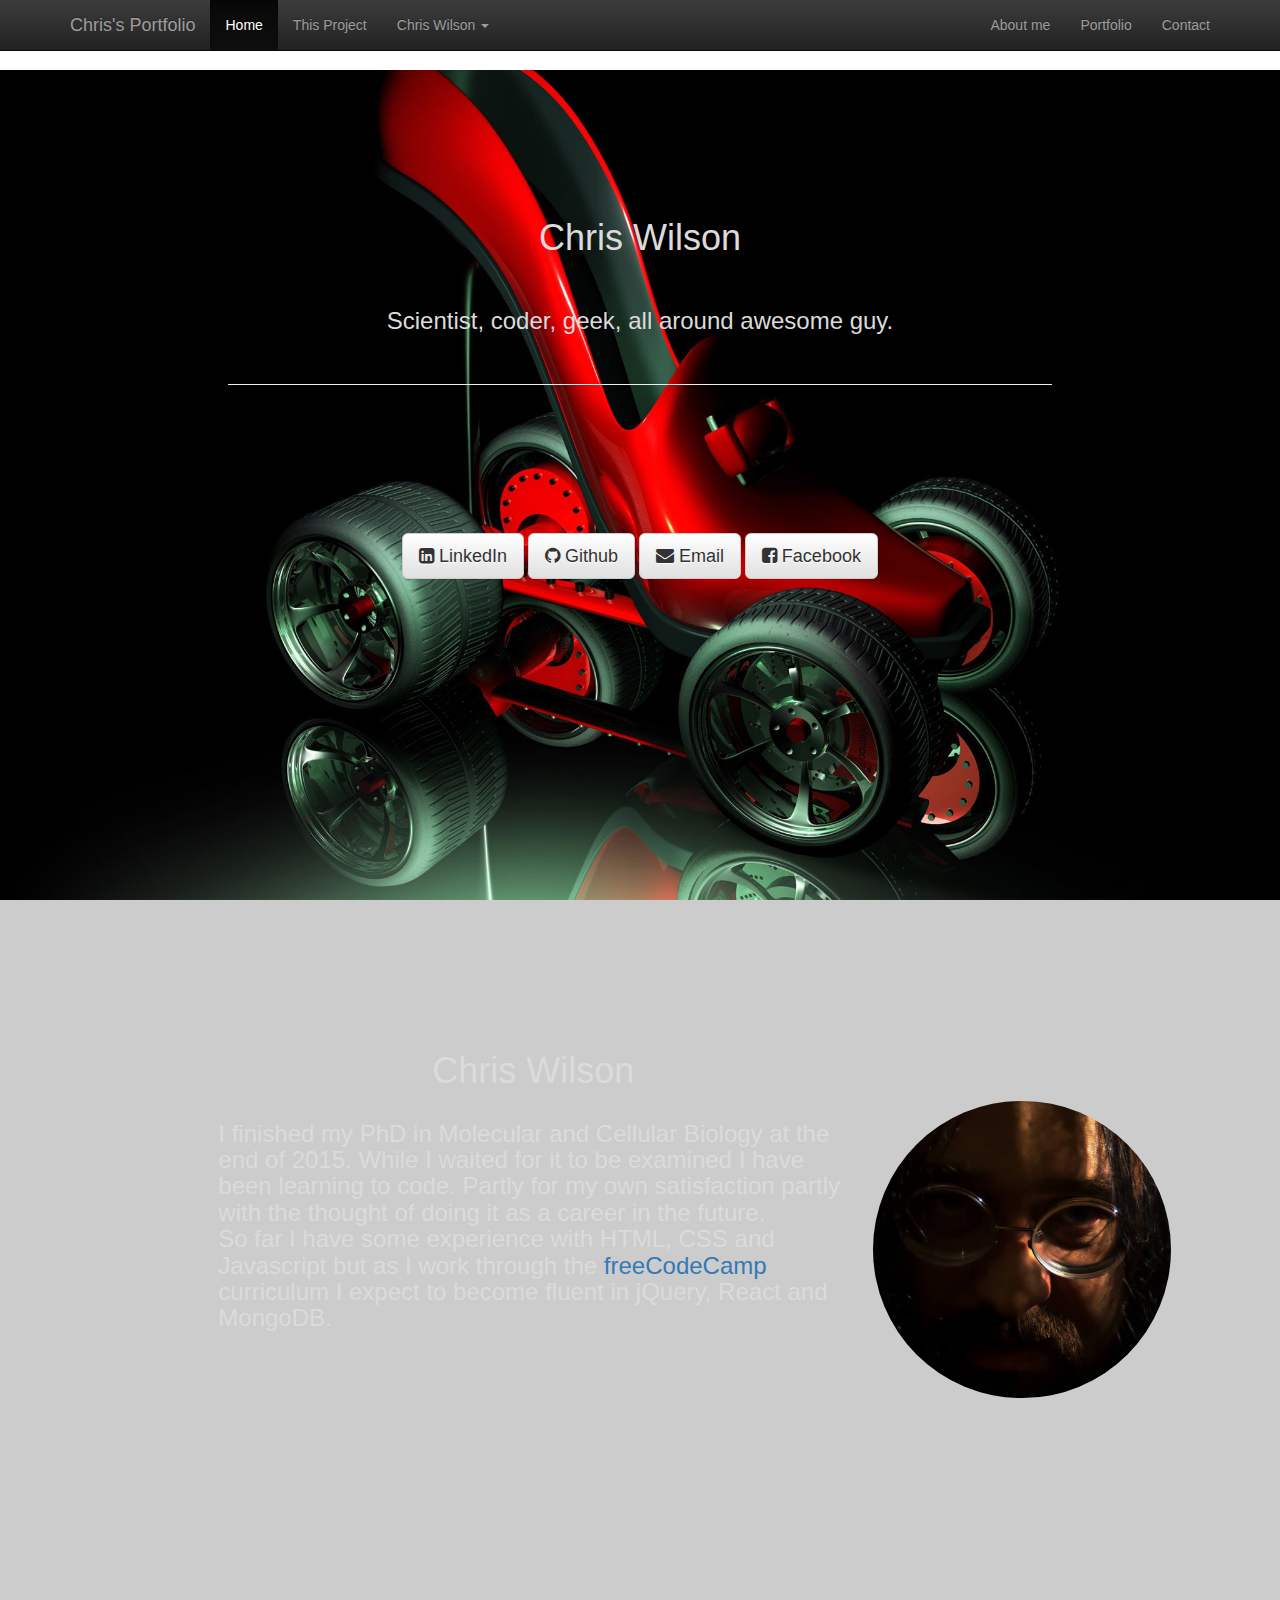
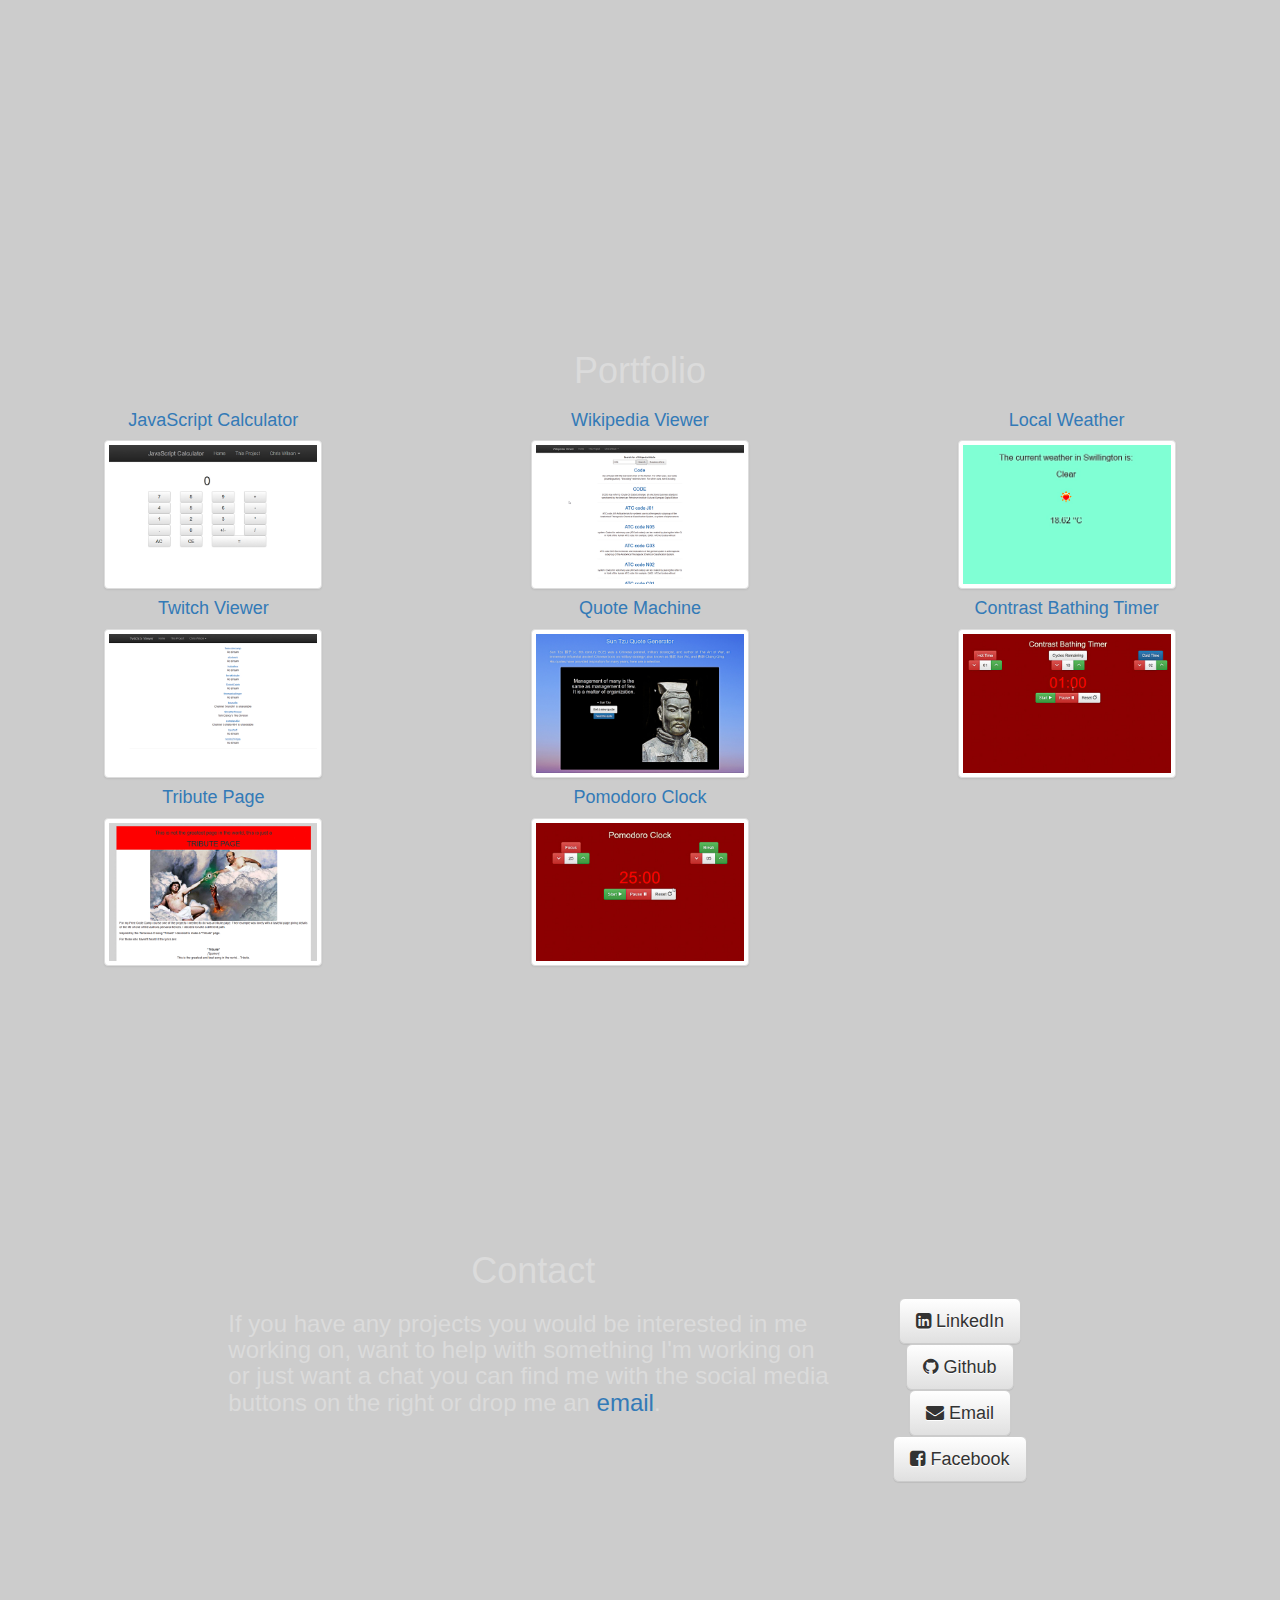
==== index.html @ 73855b5b "Initial commit" ====
<!DOCTYPE html>
<html lang="en">
<head>
    <meta charset="utf-8">
    <meta http-equiv="X-UA-Compatible" content="IE=edge">
    <meta name="viewport" content="width=device-width, initial-scale=1">
    <!-- The above 3 meta tags *must* come first in the head; any other head content must come *after* these tags -->
    <meta name="description" content="Portfolio site to showcase my work. ">
    <meta name="author" content="Chris Wilson">
    <link rel="icon" href="favicon.ico">

    <title>Chris's Portfolio</title>

    <!-- Bootstrap core CSS -->
    <link href="css/bootstrap.min.css" rel="stylesheet">
    <!-- Bootstrap theme -->
    <link href="css/bootstrap-theme.min.css" rel="stylesheet">
    <!-- IE10 viewport hack for Surface/desktop Windows 8 bug -->
    <link href="css/ie10-viewport-bug-workaround.css" rel="stylesheet">

    <!-- Custom styles for this template -->
    <link href="css/theme.css" rel="stylesheet">
    <!-- Custom style for this document -->
    <link href="css/index.css" rel="stylesheet">
    <!-- Font Awesome -->
    <link rel="stylesheet" href="https://maxcdn.bootstrapcdn.com/font-awesome/4.5.0/css/font-awesome.min.css">

    <!-- HTML5 shim and Respond.js for IE8 support of HTML5 elements and media queries -->
    <!--[if lt IE 9]>
    <script src="https://oss.maxcdn.com/html5shiv/3.7.2/html5shiv.min.js"></script>
    <script src="https://oss.maxcdn.com/respond/1.4.2/respond.min.js"></script>
    <![endif]-->
</head>

<body role="document">

<!-- Fixed navbar -->
<nav class="navbar navbar-inverse navbar-fixed-top">
    <div class="container">
        <div class="navbar-header">
            <button type="button" class="navbar-toggle collapsed" data-toggle="collapse" data-target="#navbar"
                    aria-expanded="false" aria-controls="navbar">
                <span class="sr-only">Toggle navigation</span>
                <span class="icon-bar"></span>
                <span class="icon-bar"></span>
                <span class="icon-bar"></span>
            </button>
            <a class="navbar-brand" href="#">Chris's Portfolio</a>
        </div>
        <div id="navbar" class="navbar-collapse collapse">
            <ul class="nav navbar-nav">
                <li class="active"><a href="#home">Home</a></li>
                <li><a data-toggle="modal" data-target="#projectModal">This Project</a></li>
                <li class="dropdown">
                    <a href="#" class="dropdown-toggle" data-toggle="dropdown" role="button" aria-haspopup="true"
                       aria-expanded="false">Chris Wilson <span class="caret"></span></a>
                    <ul class="dropdown-menu">
                        <li><a href="https://blockbeard.github.io/#about">About me</a></li>
                        <li><a href="https://blockbeard.github.io/#contact">Contact me</a></li>
                        <li><a href="https://github.com/blockbeard">My Github</a></li>
                        <li><a href="https://blockbeard.github.io/#portfolio">My code portfolio</a></li>
                    </ul>
                </li>
            </ul>
            <ul class="nav navbar-nav navbar-right">
                <li><a href="#about">About me</a></li>
                <li><a href="#portfolio">Portfolio</a></li>
                <li><a href="#contact">Contact</a></li>
            </ul>
        </div><!--/.nav-collapse -->
    </div>
</nav>

<!-- project Modal -->
<div class="modal fade" id="projectModal" tabindex="-1" role="dialog" aria-labelledby="projectModalLabel">
    <div class="modal-dialog" role="document">
        <div class="modal-content">
            <div class="modal-header">
                <button type="button" class="close" data-dismiss="modal" aria-label="Close"><span
                        aria-hidden="true">&times;</span></button>
                <h4 class="modal-title" id="aboutModalLabel">Chris's Portfolio</h4>
            </div>
            <div class="modal-body">
                Originally I made this as part of the Free Code Camp course. I have updated it with an up-to date list
                of projects, though I suspect that as I am still learning I will get through a large number of small
                projects so some will have to fall off to avoid excess clutter. I have set this as my Github Pages page
                though I suspect I might end up changing it as adding everything manually isn't going to be ideal. We
                will see!
                <br>
                <a href="https://github.com/blockbeard/blockbeard.github.io">Find this project on Github</a>
            </div>
            <div class="modal-footer">
                <button type="button" class="btn btn-default" data-dismiss="modal">Close</button>
            </div>
        </div>
    </div>
</div>
<!-- /project Modal -->
<div class="content container-fluid" role="main">
    <div class="row row-content home" id="#home"><a name="home"></a>
        <h1>Chris Wilson</h1>
        <br>
        <h3 class="text-center">Scientist, coder, geek, all around awesome guy.</h3>
        <br>
        <div class="col-xs-push-2 col-xs-8">
            <hr>
        </div>
        <br>

        <div class="social-buttons col-xs-push-2 col-xs-8">
            <a href="https://uk.linkedin.com/in/blockbeard" class="btn btn-default btn-lg" type="button">
                <i class="fa fa-linkedin-square"></i> LinkedIn
            </a>

            <a href="http://www.github.com/blockbeard" class="btn btn-default btn-lg" type="button">
                <i class="fa fa-github"></i> Github
            </a>

            <a href="http://mailto:blockbeard8@gmail.com" class="btn btn-default btn-lg" type="button">
                <i class="fa fa-envelope"></i> Email
            </a>

            <a href="https://www.facebook.com/profile.php?id=197813131" class="btn btn-default btn-lg" type="button">
                <i class="fa fa-facebook-square"></i> Facebook
            </a>


        </div>
    </div>

    <div class="row row-content about" id="#about"><a name="about"></a>
        <div class="col-xs-12 col-md-6 col-md-offset-2">
            <h1>
                Chris Wilson
            </h1>
        </div>
        <div class="row">
            <div class="col-xs-12 col-md-6 col-md-offset-2">
                <h3>
                    I finished my PhD in Molecular and Cellular Biology at the end of 2015. While I waited for it to be
                    examined I have been learning to code. Partly for my own satisfaction partly with the thought of
                    doing it
                    as a career in the future.<br>
                    So far I have some experience with HTML, CSS and Javascript but as I work through the <a
                        href="http://www.freecodecamp.com">freeCodeCamp</a> curriculum I expect to become fluent in
                    jQuery,
                    React and MongoDB.
                </h3>
            </div>
            <div class="col-xs-4 col-md-3 text-center">
                <img src="img/index_my_pic.jpg"
                     class="img-circle img-responsive my_pic" id="#my_pic">
            </div>
        </div>


    </div>


    <div class="row row-content portfolio text-center" id="#portfolio"><a name="portfolio"></a>
        <div class="col-xs-12 col-md-6 col-md-offset-3">
        <h1>
            Portfolio
        </h1>
            </div>

        <div class="col-xs-12 col-sm-6 col-md-4">
            <a href="fcc_javascript_calculator.html">
                <h4>JavaScript Calculator</h4>
                <img src="img/index_thumb_javascript_calculator.jpg"
                 class="img-thumbnail img-responsive">
            </a>
        </div>
        <div class="col-xs-12 col-sm-6 col-md-4">
            <a href="fcc_wikipedia_viewer.html">
                <h4>Wikipedia Viewer</h4>
            <img src="img/index_thumb_wikipedia_viewer.jpg"
                 class="img-thumbnail img-responsive">
                </a>
        </div>
        <div class="col-xs-12 col-sm-6 col-md-4">
            <a href="fcc_weather_app.html">
                <h4>Local Weather</h4>
            <img src="img/index_thumb_weather_app.jpg"
                 class="img-thumbnail img-responsive">
                </a>
        </div>


        <div class="col-xs-12 col-sm-6 col-md-4">
            <a href="fcc_twitch_viewer.html">
                <h4>Twitch Viewer</h4>
            <img src="img/index_thumb_twitch_viewer.jpg"
                 class="img-thumbnail img-responsive">
                </a>
        </div>
        <div class="col-xs-12 col-sm-6 col-md-4">
            <a href="fcc_quote_machine.html">
                <h4>Quote Machine</h4>
            <img src="img/index_thumb_quote_machine.jpg"
                 class="img-thumbnail img-responsive">
                </a>
        </div>
        <div class="col-xs-12 col-sm-6 col-md-4">
            <a href="contrast_bathing_timer.html">
                <h4>Contrast Bathing Timer</h4>
            <img src="img/index_thumb_contrast_bathing_timer.jpg"
                 class="img-thumbnail img-responsive">
                </a>

</div>

        <div class="col-xs-12 col-sm-6 col-md-4">
            <a href="fcc_tribute_page.html">
                <h4>Tribute Page</h4>
                <img src="img/index_thumb_tribute_page.jpg"
                 class="img-thumbnail img-responsive">
            </a>
        </div>
        <div class="col-xs-12 col-sm-6 col-md-4">
            <a href="fcc_pomodoro_clock.html">
                <h4>Pomodoro Clock</h4>
                <img src="img/index_thumb_pomodoro_clock.jpg"
                 class="img-thumbnail img-responsive">
                </a>

    </div>
        </div>


    <div class="row row-content contact" id="#contact"><a name="contact"></a>
        <div class="col-xs-12 col-md-offset-2 col-md-6">
            <h1>
                Contact
            </h1>
            <h3>
                If you have any projects you would be interested in me working on, want to help with something I'm working on or just want a chat you can find me with the social media
                buttons on the right or drop me an <a href="mailto:blockbeard8@gmail.com">email</a>.
            </h3>
        </div>
        <div class="social-buttons col-xs-12 col-md-2">
            <a href="https://uk.linkedin.com/in/blockbeard" class="btn btn-default btn-lg" type="button">
                <i class="fa fa-linkedin-square"></i> LinkedIn
            </a>

            <a href="http://www.github.com/blockbeard" class="btn btn-default btn-lg" type="button">
                <i class="fa fa-github"></i> Github
            </a>

            <a href="http://mailto:blockbeard8@gmail.com" class="btn btn-default btn-lg" type="button">
                <i class="fa fa-envelope"></i> Email
            </a>

            <a href="https://www.facebook.com/profile.php?id=197813131" class="btn btn-default btn-lg" type="button">
                <i class="fa fa-facebook-square"></i> Facebook
            </a>
        </div>

    </div>
    <!-- Main jumbotron for a primary marketing message or call to action -->
    <!--
    <div class="jumbotron">
      <h1>Theme example</h1>
      <p>This is a template showcasing the optional theme stylesheet included in Bootstrap. Use it as a starting point to create something more unique by building on or modifying it.</p>
    </div>
    -->

    <!-- Lots of buttons-->
    <!--
    <div class="page-header">
      <h1>Buttons</h1>
    </div>
    <p>
      <button type="button" class="btn btn-lg btn-default">Default</button>
      <button type="button" class="btn btn-lg btn-primary">Primary</button>
      <button type="button" class="btn btn-lg btn-success">Success</button>
      <button type="button" class="btn btn-lg btn-info">Info</button>
      <button type="button" class="btn btn-lg btn-warning">Warning</button>
      <button type="button" class="btn btn-lg btn-danger">Danger</button>
      <button type="button" class="btn btn-lg btn-link">Link</button>
    </p>
    <p>
      <button type="button" class="btn btn-default">Default</button>
      <button type="button" class="btn btn-primary">Primary</button>
      <button type="button" class="btn btn-success">Success</button>
      <button type="button" class="btn btn-info">Info</button>
      <button type="button" class="btn btn-warning">Warning</button>
      <button type="button" class="btn btn-danger">Danger</button>
      <button type="button" class="btn btn-link">Link</button>
    </p>
    <p>
      <button type="button" class="btn btn-sm btn-default">Default</button>
      <button type="button" class="btn btn-sm btn-primary">Primary</button>
      <button type="button" class="btn btn-sm btn-success">Success</button>
      <button type="button" class="btn btn-sm btn-info">Info</button>
      <button type="button" class="btn btn-sm btn-warning">Warning</button>
      <button type="button" class="btn btn-sm btn-danger">Danger</button>
      <button type="button" class="btn btn-sm btn-link">Link</button>
    </p>
    <p>
      <button type="button" class="btn btn-xs btn-default">Default</button>
      <button type="button" class="btn btn-xs btn-primary">Primary</button>
      <button type="button" class="btn btn-xs btn-success">Success</button>
      <button type="button" class="btn btn-xs btn-info">Info</button>
      <button type="button" class="btn btn-xs btn-warning">Warning</button>
      <button type="button" class="btn btn-xs btn-danger">Danger</button>
      <button type="button" class="btn btn-xs btn-link">Link</button>
    </p>
  -->


    <!-- Tables -->
    <!--
    <div class="page-header">
      <h1>Tables</h1>
    </div>
    <div class="row">
      <div class="col-md-6">
        <table class="table">
          <thead>
            <tr>
              <th>#</th>
              <th>First Name</th>
              <th>Last Name</th>
              <th>Username</th>
            </tr>
          </thead>
          <tbody>
            <tr>
              <td>1</td>
              <td>Mark</td>
              <td>Otto</td>
              <td>@mdo</td>
            </tr>
            <tr>
              <td>2</td>
              <td>Jacob</td>
              <td>Thornton</td>
              <td>@fat</td>
            </tr>
            <tr>
              <td>3</td>
              <td>Larry</td>
              <td>the Bird</td>
              <td>@twitter</td>
            </tr>
          </tbody>
        </table>
      </div>
      <div class="col-md-6">
        <table class="table table-striped">
          <thead>
            <tr>
              <th>#</th>
              <th>First Name</th>
              <th>Last Name</th>
              <th>Username</th>
            </tr>
          </thead>
          <tbody>
            <tr>
              <td>1</td>
              <td>Mark</td>
              <td>Otto</td>
              <td>@mdo</td>
            </tr>
            <tr>
              <td>2</td>
              <td>Jacob</td>
              <td>Thornton</td>
              <td>@fat</td>
            </tr>
            <tr>
              <td>3</td>
              <td>Larry</td>
              <td>the Bird</td>
              <td>@twitter</td>
            </tr>
          </tbody>
        </table>
      </div>
    </div>

    <div class="row">
      <div class="col-md-6">
        <table class="table table-bordered">
          <thead>
            <tr>
              <th>#</th>
              <th>First Name</th>
              <th>Last Name</th>
              <th>Username</th>
            </tr>
          </thead>
          <tbody>
            <tr>
              <td rowspan="2">1</td>
              <td>Mark</td>
              <td>Otto</td>
              <td>@mdo</td>
            </tr>
            <tr>
              <td>Mark</td>
              <td>Otto</td>
              <td>@TwBootstrap</td>
            </tr>
            <tr>
              <td>2</td>
              <td>Jacob</td>
              <td>Thornton</td>
              <td>@fat</td>
            </tr>
            <tr>
              <td>3</td>
              <td colspan="2">Larry the Bird</td>
              <td>@twitter</td>
            </tr>
          </tbody>
        </table>
      </div>
      <div class="col-md-6">
        <table class="table table-condensed">
          <thead>
            <tr>
              <th>#</th>
              <th>First Name</th>
              <th>Last Name</th>
              <th>Username</th>
            </tr>
          </thead>
          <tbody>
            <tr>
              <td>1</td>
              <td>Mark</td>
              <td>Otto</td>
              <td>@mdo</td>
            </tr>
            <tr>
              <td>2</td>
              <td>Jacob</td>
              <td>Thornton</td>
              <td>@fat</td>
            </tr>
            <tr>
              <td>3</td>
              <td colspan="2">Larry the Bird</td>
              <td>@twitter</td>
            </tr>
          </tbody>
        </table>
      </div>
    </div>
    -->

    <!--Thumbnails-->
    <!--
    <div class="page-header">
      <h1>Thumbnails</h1>
    </div>
    <img data-src="holder.js/200x200" class="img-thumbnail" alt="A generic square placeholder image with a white border around it, making it resemble a photograph taken with an old instant camera">
    -->

    <!--Labels-->
    <!--
    <div class="page-header">
      <h1>Labels</h1>
    </div>
    <h1>
      <span class="label label-default">Default</span>
      <span class="label label-primary">Primary</span>
      <span class="label label-success">Success</span>
      <span class="label label-info">Info</span>
      <span class="label label-warning">Warning</span>
      <span class="label label-danger">Danger</span>
    </h1>
    <h2>
      <span class="label label-default">Default</span>
      <span class="label label-primary">Primary</span>
      <span class="label label-success">Success</span>
      <span class="label label-info">Info</span>
      <span class="label label-warning">Warning</span>
      <span class="label label-danger">Danger</span>
    </h2>
    <h3>
      <span class="label label-default">Default</span>
      <span class="label label-primary">Primary</span>
      <span class="label label-success">Success</span>
      <span class="label label-info">Info</span>
      <span class="label label-warning">Warning</span>
      <span class="label label-danger">Danger</span>
    </h3>
    <h4>
      <span class="label label-default">Default</span>
      <span class="label label-primary">Primary</span>
      <span class="label label-success">Success</span>
      <span class="label label-info">Info</span>
      <span class="label label-warning">Warning</span>
      <span class="label label-danger">Danger</span>
    </h4>
    <h5>
      <span class="label label-default">Default</span>
      <span class="label label-primary">Primary</span>
      <span class="label label-success">Success</span>
      <span class="label label-info">Info</span>
      <span class="label label-warning">Warning</span>
      <span class="label label-danger">Danger</span>
    </h5>
    <h6>
      <span class="label label-default">Default</span>
      <span class="label label-primary">Primary</span>
      <span class="label label-success">Success</span>
      <span class="label label-info">Info</span>
      <span class="label label-warning">Warning</span>
      <span class="label label-danger">Danger</span>
    </h6>
    <p>
      <span class="label label-default">Default</span>
      <span class="label label-primary">Primary</span>
      <span class="label label-success">Success</span>
      <span class="label label-info">Info</span>
      <span class="label label-warning">Warning</span>
      <span class="label label-danger">Danger</span>
    </p>
  -->
    <!-- Badges-->
    <!--

    <div class="page-header">
      <h1>Badges</h1>
    </div>
    <p>
      <a href="#">Inbox <span class="badge">42</span></a>
    </p>
    <ul class="nav nav-pills" role="tablist">
      <li role="presentation" class="active"><a href="#">Home <span class="badge">42</span></a></li>
      <li role="presentation"><a href="#">Profile</a></li>
      <li role="presentation"><a href="#">Messages <span class="badge">3</span></a></li>
    </ul>
    -->
    <!-- Dropdown menus-->
    <!--


    <div class="page-header">
      <h1>Dropdown menus</h1>
    </div>
    <div class="dropdown theme-dropdown clearfix">
      <a id="dropdownMenu1" href="#" class="sr-only dropdown-toggle" data-toggle="dropdown" role="button" aria-haspopup="true" aria-expanded="false">Dropdown <span class="caret"></span></a>
      <ul class="dropdown-menu" aria-labelledby="dropdownMenu1">
        <li class="active"><a href="#">Action</a></li>
        <li><a href="#">Another action</a></li>
        <li><a href="#">Something else here</a></li>
        <li role="separator" class="divider"></li>
        <li><a href="#">Separated link</a></li>
      </ul>
    </div>

-->


    <!-- Navs-->
    <!--
    <div class="page-header">
      <h1>Navs</h1>
    </div>
    <ul class="nav nav-tabs" role="tablist">
      <li role="presentation" class="active"><a href="#">Home</a></li>
      <li role="presentation"><a href="#">Profile</a></li>
      <li role="presentation"><a href="#">Messages</a></li>
    </ul>
    <ul class="nav nav-pills" role="tablist">
      <li role="presentation" class="active"><a href="#">Home</a></li>
      <li role="presentation"><a href="#">Profile</a></li>
      <li role="presentation"><a href="#">Messages</a></li>
    </ul>

-->
    <!-- Navbars (check comment markers, had to put in extras-->
    <!--
      <div class="page-header">
        <h1>Navbars</h1>
      </div>

      <nav class="navbar navbar-default">
        <div class="container">
          <div class="navbar-header">
            <button type="button" class="navbar-toggle collapsed" data-toggle="collapse" data-target=".navbar-collapse">
              <span class="sr-only">Toggle navigation</span>
              <span class="icon-bar"></span>
              <span class="icon-bar"></span>
              <span class="icon-bar"></span>
            </button>
            <a class="navbar-brand" href="#">Project name</a>
          </div>
          <div class="navbar-collapse collapse">
            <ul class="nav navbar-nav">
              <li class="active"><a href="#">Home</a></li>
              <li><a href="#about">About</a></li>
              <li><a href="#contact">Contact</a></li>
              <li class="dropdown">
                <a href="#" class="dropdown-toggle" data-toggle="dropdown" role="button" aria-haspopup="true" aria-expanded="false">Dropdown <span class="caret"></span></a>
                <ul class="dropdown-menu">
                  <li><a href="#">Action</a></li>
                  <li><a href="#">Another action</a></li>
                  <li><a href="#">Something else here</a></li>
                  <li role="separator" class="divider"></li>
                  <li class="dropdown-header">Nav header</li>
                  <li><a href="#">Separated link</a></li>
                  <li><a href="#">One more separated link</a></li>
                </ul>
              </li>
            </ul>
          </div><!--/.nav-collapse -->
    <!--
    </div>
  </nav>

  <nav class="navbar navbar-inverse">
    <div class="container">
      <div class="navbar-header">
        <button type="button" class="navbar-toggle collapsed" data-toggle="collapse" data-target=".navbar-collapse">
          <span class="sr-only">Toggle navigation</span>
          <span class="icon-bar"></span>
          <span class="icon-bar"></span>
          <span class="icon-bar"></span>
        </button>
        <a class="navbar-brand" href="#">Project name</a>
      </div>
      <div class="navbar-collapse collapse">
        <ul class="nav navbar-nav">
          <li class="active"><a href="#">Home</a></li>
          <li><a href="#about">About</a></li>
          <li><a href="#contact">Contact</a></li>
          <li class="dropdown">
            <a href="#" class="dropdown-toggle" data-toggle="dropdown" role="button" aria-haspopup="true" aria-expanded="false">Dropdown <span class="caret"></span></a>
            <ul class="dropdown-menu">
              <li><a href="#">Action</a></li>
              <li><a href="#">Another action</a></li>
              <li><a href="#">Something else here</a></li>
              <li role="separator" class="divider"></li>
              <li class="dropdown-header">Nav header</li>
              <li><a href="#">Separated link</a></li>
              <li><a href="#">One more separated link</a></li>
            </ul>
          </li>
        </ul>
      </div><!--/.nav-collapse -->
    <!--
    </div>
  </nav>

-->
    <!-- Alerts-->
    <!--
    <div class="page-header">
      <h1>Alerts</h1>
    </div>
    <div class="alert alert-success" role="alert">
      <strong>Well done!</strong> You successfully read this important alert message.
    </div>
    <div class="alert alert-info" role="alert">
      <strong>Heads up!</strong> This alert needs your attention, but it's not super important.
    </div>
    <div class="alert alert-warning" role="alert">
      <strong>Warning!</strong> Best check yo self, you're not looking too good.
    </div>
    <div class="alert alert-danger" role="alert">
      <strong>Oh snap!</strong> Change a few things up and try submitting again.
    </div>
-->
    <!-- Progress Bars-->
    <!--

  <div class="page-header">
    <h1>Progress bars</h1>
  </div>
  <div class="progress">
    <div class="progress-bar" role="progressbar" aria-valuenow="60" aria-valuemin="0" aria-valuemax="100" style="width: 60%;"><span class="sr-only">60% Complete</span></div>
  </div>
  <div class="progress">
    <div class="progress-bar progress-bar-success" role="progressbar" aria-valuenow="40" aria-valuemin="0" aria-valuemax="100" style="width: 40%"><span class="sr-only">40% Complete (success)</span></div>
  </div>
  <div class="progress">
    <div class="progress-bar progress-bar-info" role="progressbar" aria-valuenow="20" aria-valuemin="0" aria-valuemax="100" style="width: 20%"><span class="sr-only">20% Complete</span></div>
  </div>
  <div class="progress">
    <div class="progress-bar progress-bar-warning" role="progressbar" aria-valuenow="60" aria-valuemin="0" aria-valuemax="100" style="width: 60%"><span class="sr-only">60% Complete (warning)</span></div>
  </div>
  <div class="progress">
    <div class="progress-bar progress-bar-danger" role="progressbar" aria-valuenow="80" aria-valuemin="0" aria-valuemax="100" style="width: 80%"><span class="sr-only">80% Complete (danger)</span></div>
  </div>
  <div class="progress">
    <div class="progress-bar progress-bar-striped" role="progressbar" aria-valuenow="60" aria-valuemin="0" aria-valuemax="100" style="width: 60%"><span class="sr-only">60% Complete</span></div>
  </div>
  <div class="progress">
    <div class="progress-bar progress-bar-success" style="width: 35%"><span class="sr-only">35% Complete (success)</span></div>
    <div class="progress-bar progress-bar-warning" style="width: 20%"><span class="sr-only">20% Complete (warning)</span></div>
    <div class="progress-bar progress-bar-danger" style="width: 10%"><span class='sr-only'>10% Complete (danger)</span></div>
  </div>

-->
    <!-- List Groups (check extra comment markers)-->
    <!--
    <div class="page-header">
      <h1>List groups</h1>
    </div>
    <div class="row">
      <div class="col-sm-4">
        <ul class="list-group">
          <li class="list-group-item">Cras justo odio</li>
          <li class="list-group-item">Dapibus ac facilisis in</li>
          <li class="list-group-item">Morbi leo risus</li>
          <li class="list-group-item">Porta ac consectetur ac</li>
          <li class="list-group-item">Vestibulum at eros</li>
        </ul>
      </div><!-- /.col-sm-4 -->
    <!--
    <div class="col-sm-4">
      <div class="list-group">
        <a href="#" class="list-group-item active">
          Cras justo odio
        </a>
        <a href="#" class="list-group-item">Dapibus ac facilisis in</a>
        <a href="#" class="list-group-item">Morbi leo risus</a>
        <a href="#" class="list-group-item">Porta ac consectetur ac</a>
        <a href="#" class="list-group-item">Vestibulum at eros</a>
      </div>
    </div><!-- /.col-sm-4 -->
    <!--
    <div class="col-sm-4">
      <div class="list-group">
        <a href="#" class="list-group-item active">
          <h4 class="list-group-item-heading">List group item heading</h4>
          <p class="list-group-item-text">Donec id elit non mi porta gravida at eget metus. Maecenas sed diam eget risus varius blandit.</p>
        </a>
        <a href="#" class="list-group-item">
          <h4 class="list-group-item-heading">List group item heading</h4>
          <p class="list-group-item-text">Donec id elit non mi porta gravida at eget metus. Maecenas sed diam eget risus varius blandit.</p>
        </a>
        <a href="#" class="list-group-item">
          <h4 class="list-group-item-heading">List group item heading</h4>
          <p class="list-group-item-text">Donec id elit non mi porta gravida at eget metus. Maecenas sed diam eget risus varius blandit.</p>
        </a>
      </div>
    </div><!-- /.col-sm-4 -->
    <!--
  </div>

-->
    <!-- Panels (check extra comment markers-->
    <!--
    <div class="page-header">
      <h1>Panels</h1>
    </div>
    <div class="row">
      <div class="col-sm-4">
        <div class="panel panel-default">
          <div class="panel-heading">
            <h3 class="panel-title">Panel title</h3>
          </div>
          <div class="panel-body">
            Panel content
          </div>
        </div>
        <div class="panel panel-primary">
          <div class="panel-heading">
            <h3 class="panel-title">Panel title</h3>
          </div>
          <div class="panel-body">
            Panel content
          </div>
        </div>
      </div><!-- /.col-sm-4 -->
    <!--
    <div class="col-sm-4">
      <div class="panel panel-success">
        <div class="panel-heading">
          <h3 class="panel-title">Panel title</h3>
        </div>
        <div class="panel-body">
          Panel content
        </div>
      </div>
      <div class="panel panel-info">
        <div class="panel-heading">
          <h3 class="panel-title">Panel title</h3>
        </div>
        <div class="panel-body">
          Panel content
        </div>
      </div>
    </div><!-- /.col-sm-4 -->
    <!--
    <div class="col-sm-4">
      <div class="panel panel-warning">
        <div class="panel-heading">
          <h3 class="panel-title">Panel title</h3>
        </div>
        <div class="panel-body">
          Panel content
        </div>
      </div>
      <div class="panel panel-danger">
        <div class="panel-heading">
          <h3 class="panel-title">Panel title</h3>
        </div>
        <div class="panel-body">
          Panel content
        </div>
      </div>
    </div><!-- /.col-sm-4 -->
    <!--
  </div>
-->
    <!-- Wells-->
    <!--

    <div class="page-header">
      <h1>Wells</h1>
    </div>
    <div class="well">
      <p>Lorem ipsum dolor sit amet, consectetur adipiscing elit. Maecenas sed diam eget risus varius blandit sit amet non magna. Lorem ipsum dolor sit amet, consectetur adipiscing elit. Praesent commodo cursus magna, vel scelerisque nisl consectetur et. Cras mattis consectetur purus sit amet fermentum. Duis mollis, est non commodo luctus, nisi erat porttitor ligula, eget lacinia odio sem nec elit. Aenean lacinia bibendum nulla sed consectetur.</p>
    </div>
-->
    <!-- Carousel-->
    <!--

    <div class="page-header">
      <h1>Carousel</h1>
    </div>
    <div id="carousel-example-generic" class="carousel slide" data-ride="carousel">
      <ol class="carousel-indicators">
        <li data-target="#carousel-example-generic" data-slide-to="0" class="active"></li>
        <li data-target="#carousel-example-generic" data-slide-to="1"></li>
        <li data-target="#carousel-example-generic" data-slide-to="2"></li>
      </ol>
      <div class="carousel-inner" role="listbox">
        <div class="item active">
          <img data-src="holder.js/1140x500/auto/#777:#555/text:First slide" alt="First slide">
        </div>
        <div class="item">
          <img data-src="holder.js/1140x500/auto/#666:#444/text:Second slide" alt="Second slide">
        </div>
        <div class="item">
          <img data-src="holder.js/1140x500/auto/#555:#333/text:Third slide" alt="Third slide">
        </div>
      </div>
      <a class="left carousel-control" href="#carousel-example-generic" role="button" data-slide="prev">
        <span class="glyphicon glyphicon-chevron-left" aria-hidden="true"></span>
        <span class="sr-only">Previous</span>
      </a>
      <a class="right carousel-control" href="#carousel-example-generic" role="button" data-slide="next">
        <span class="glyphicon glyphicon-chevron-right" aria-hidden="true"></span>
        <span class="sr-only">Next</span>
      </a>
    </div>

-->
</div> <!-- /container -->


<!-- Bootstrap core JavaScript
================================================== -->
<!-- Placed at the end of the document so the pages load faster -->
<script src="https://ajax.googleapis.com/ajax/libs/jquery/1.11.3/jquery.min.js"></script>
<script>window.jQuery || document.write('<script src="../../assets/js/vendor/jquery.min.js"><\/script>')</script>
<script src="js/bootstrap.min.js"></script>
<script src="js/docs.min.js"></script>
<!-- IE10 viewport hack for Surface/desktop Windows 8 bug -->
<script src="js/ie10-viewport-bug-workaround.js"></script>
</body>
</html>
---- css/ie10-viewport-bug-workaround.css ----
/*!
 * IE10 viewport hack for Surface/desktop Windows 8 bug
 * Copyright 2014-2015 Twitter, Inc.
 * Licensed under MIT (https://github.com/twbs/bootstrap/blob/master/LICENSE)
 */

/*
 * See the Getting Started docs for more information:
 * http://getbootstrap.com/getting-started/#support-ie10-width
 */
@-webkit-viewport { width: device-width; }
@-moz-viewport    { width: device-width; }
@-ms-viewport     { width: device-width; }
@-o-viewport      { width: device-width; }
@viewport         { width: device-width; }
---- css/theme.css ----
body {
  padding-top: 70px;
  padding-bottom: 30px;
}

.theme-dropdown .dropdown-menu {
  position: static;
  display: block;
  margin-bottom: 20px;
}

.theme-showcase > p > .btn {
  margin: 5px 0;
}

.theme-showcase .navbar .container {
  width: auto;
}
---- css/index.css ----
.home {
    background: url(../img/index_background_home.jpg) no-repeat center center fixed;
    -webkit-background-size: cover;
    -moz-background-size: cover;
    -o-background-size: cover;
    background-size: cover;
    background-color: #cccccc;

}

.about {
    background: url(../img/index_background_about.jpg) no-repeat center center fixed;
    -webkit-background-size: cover;
    -moz-background-size: cover;
    -o-background-size: cover;
    background-size: cover;
    background-color: #cccccc;

}

.portfolio {
    background: url(../img/index_background_portfolio.jpg) no-repeat center center fixed;
    -webkit-background-size: cover;
    -moz-background-size: cover;
    -o-background-size: cover;
    background-size: cover;
    background-color: #cccccc;

}

.contact {
    background: url(../img/index_background_contact.jpg) no-repeat center center fixed;
    -webkit-background-size: cover;
    -moz-background-size: cover;
    -o-background-size: cover;
    background-size: cover;
    background-color: #cccccc;

}

.row-content {
    height: 100vh;
}



.social-buttons {
    text-align: center;
    padding-top: 10%;
}

h1 {
    text-align: center;
    padding-top: 10%;
    color: #dbdbdb;
}

h3 {
    color: #dbdbdb;
}

.img-thumbnail {
    width: 55%;

}
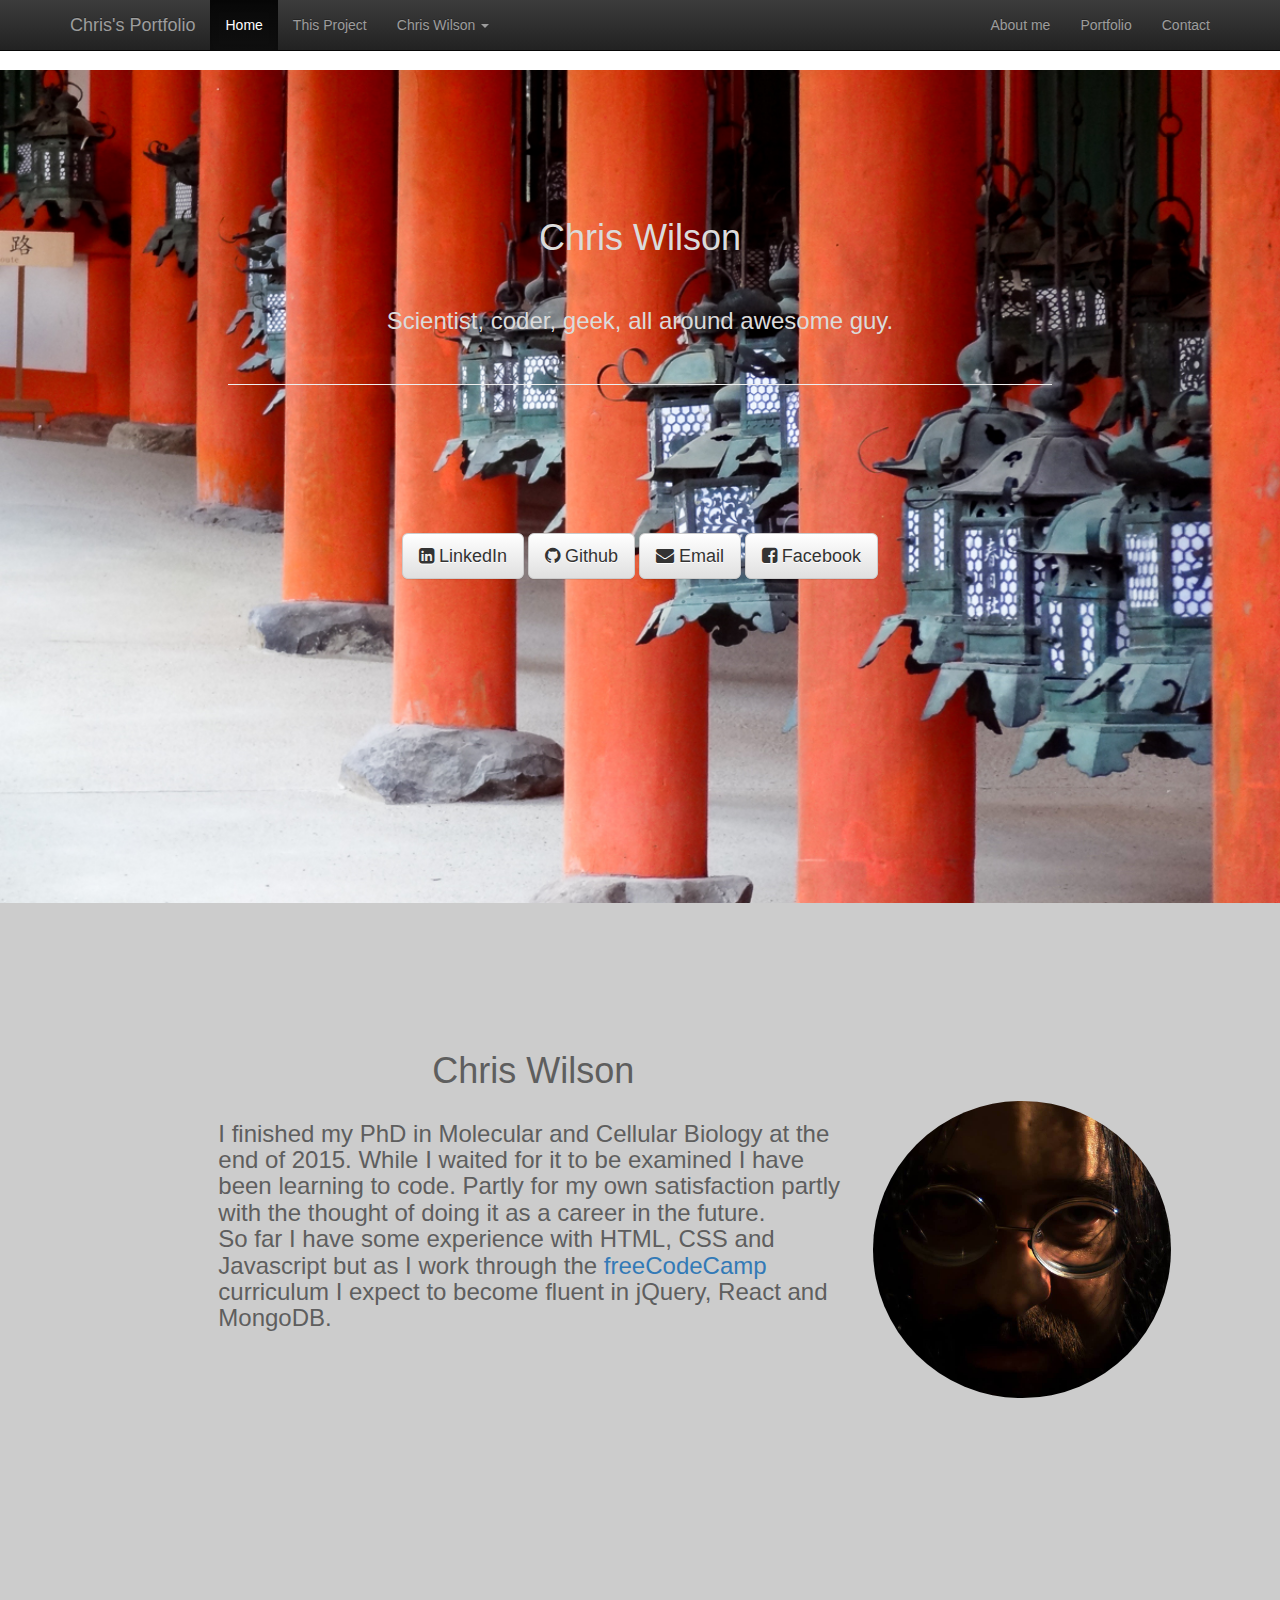
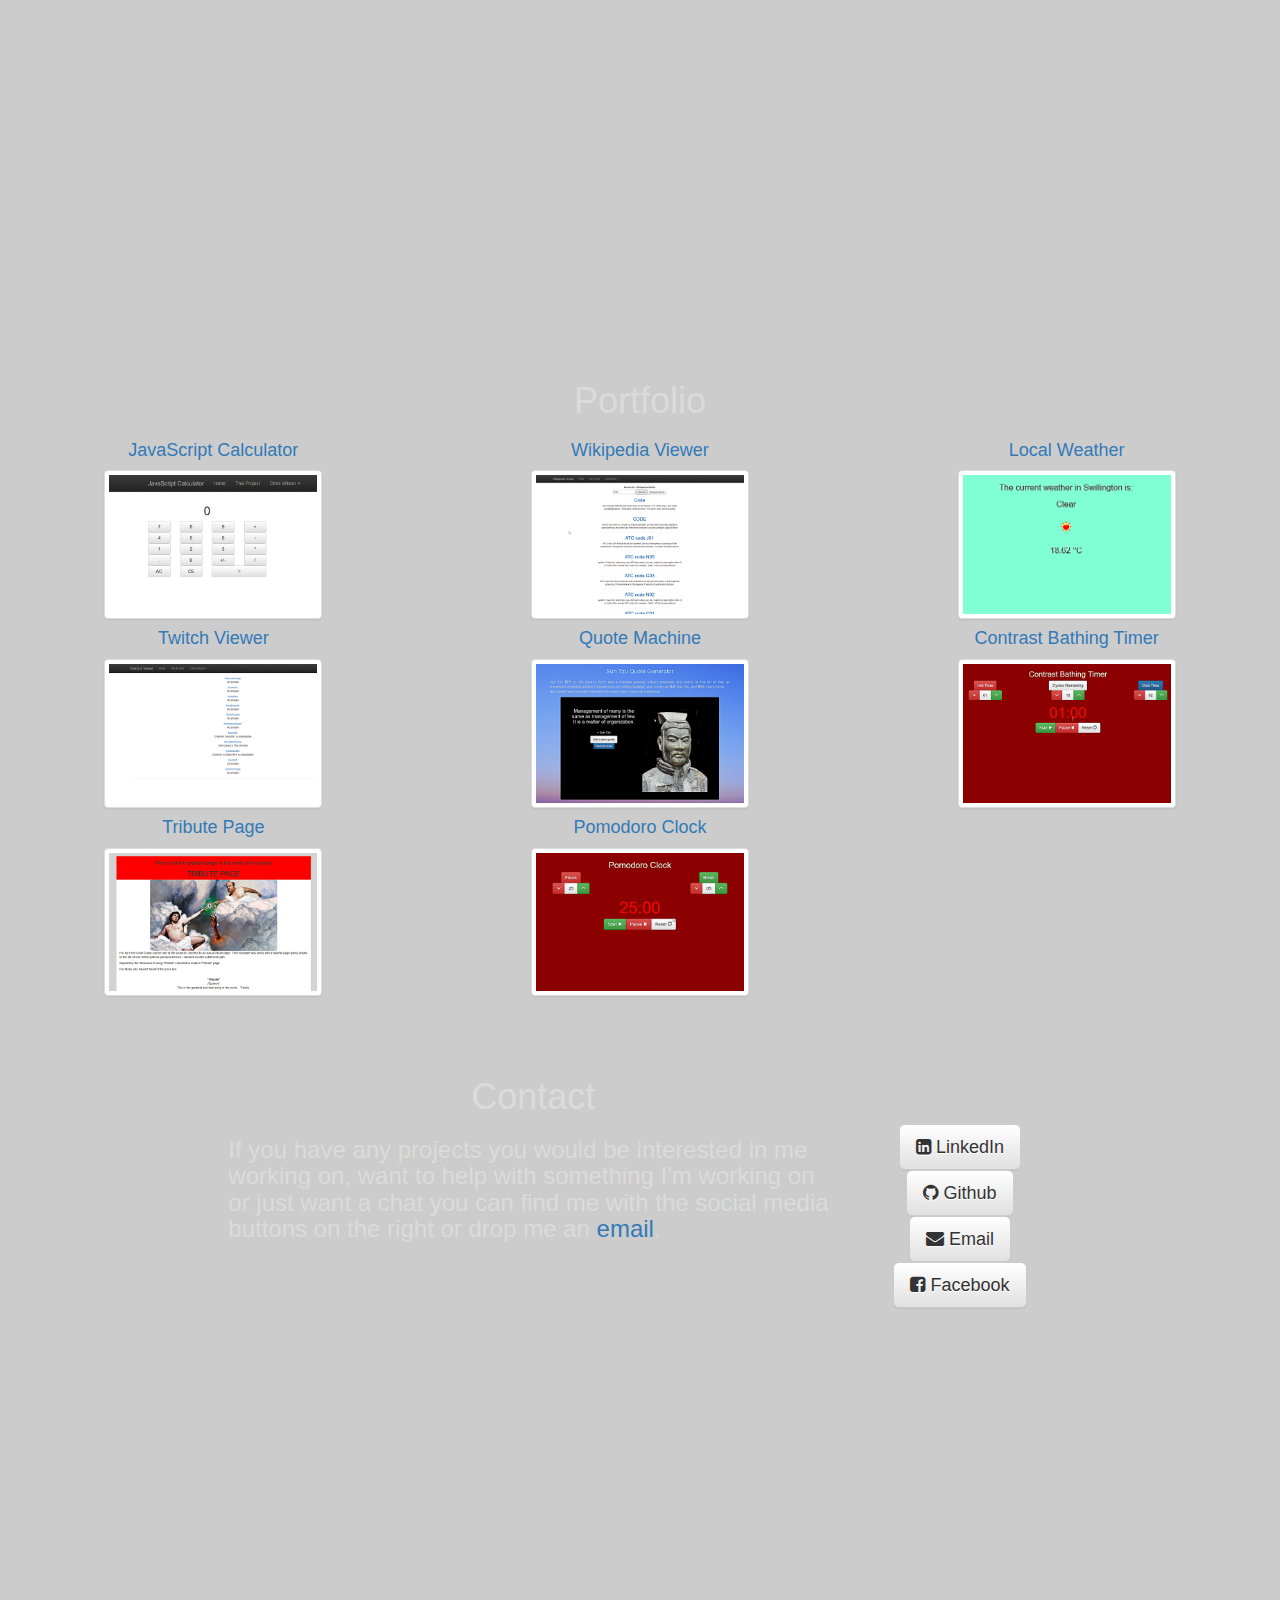
==== commit 7ceabacf: "updated background images, general tweaking" ====
--- a/index.html
+++ b/index.html
@@ -130,13 +130,13 @@
 
     <div class="row row-content about" id="#about"><a name="about"></a>
         <div class="col-xs-12 col-md-6 col-md-offset-2">
-            <h1>
+            <h1 class="about-text">
                 Chris Wilson
             </h1>
         </div>
         <div class="row">
             <div class="col-xs-12 col-md-6 col-md-offset-2">
-                <h3>
+                <h3 class="about-text">
                     I finished my PhD in Molecular and Cellular Biology at the end of 2015. While I waited for it to be
                     examined I have been learning to code. Partly for my own satisfaction partly with the thought of
                     doing it
@@ -157,7 +157,7 @@
     </div>
 
 
-    <div class="row row-content portfolio text-center" id="#portfolio"><a name="portfolio"></a>
+    <div class="row portfolio text-center" id="#portfolio"><a name="portfolio"></a>
         <div class="col-xs-12 col-md-6 col-md-offset-3">
         <h1>
             Portfolio
--- a/css/index.css
+++ b/css/index.css
@@ -25,6 +25,7 @@
     -o-background-size: cover;
     background-size: cover;
     background-color: #cccccc;
+    padding-top: 30px;
 
 }
 
@@ -36,6 +37,10 @@
     background-size: cover;
     background-color: #cccccc;
 
+}
+
+.about-text{
+    color: #5e5e5e;
 }
 
 .row-content {
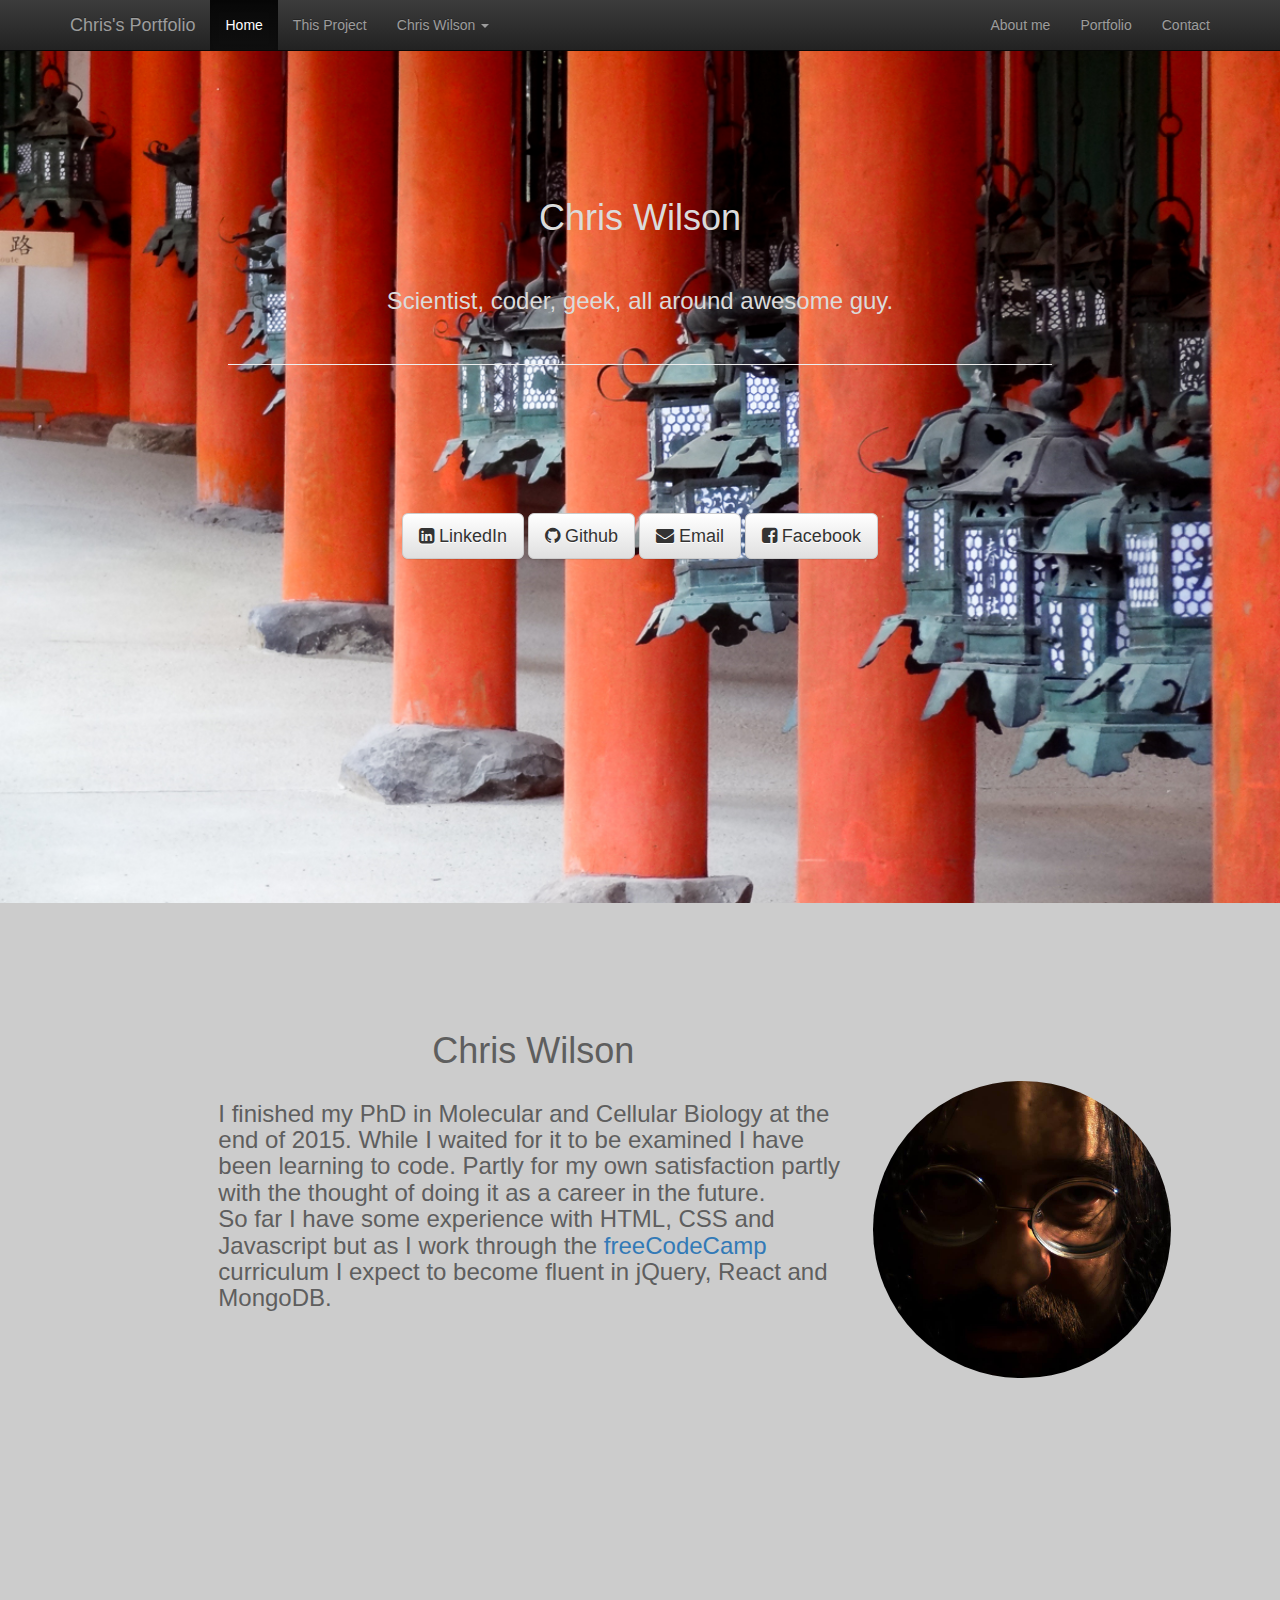
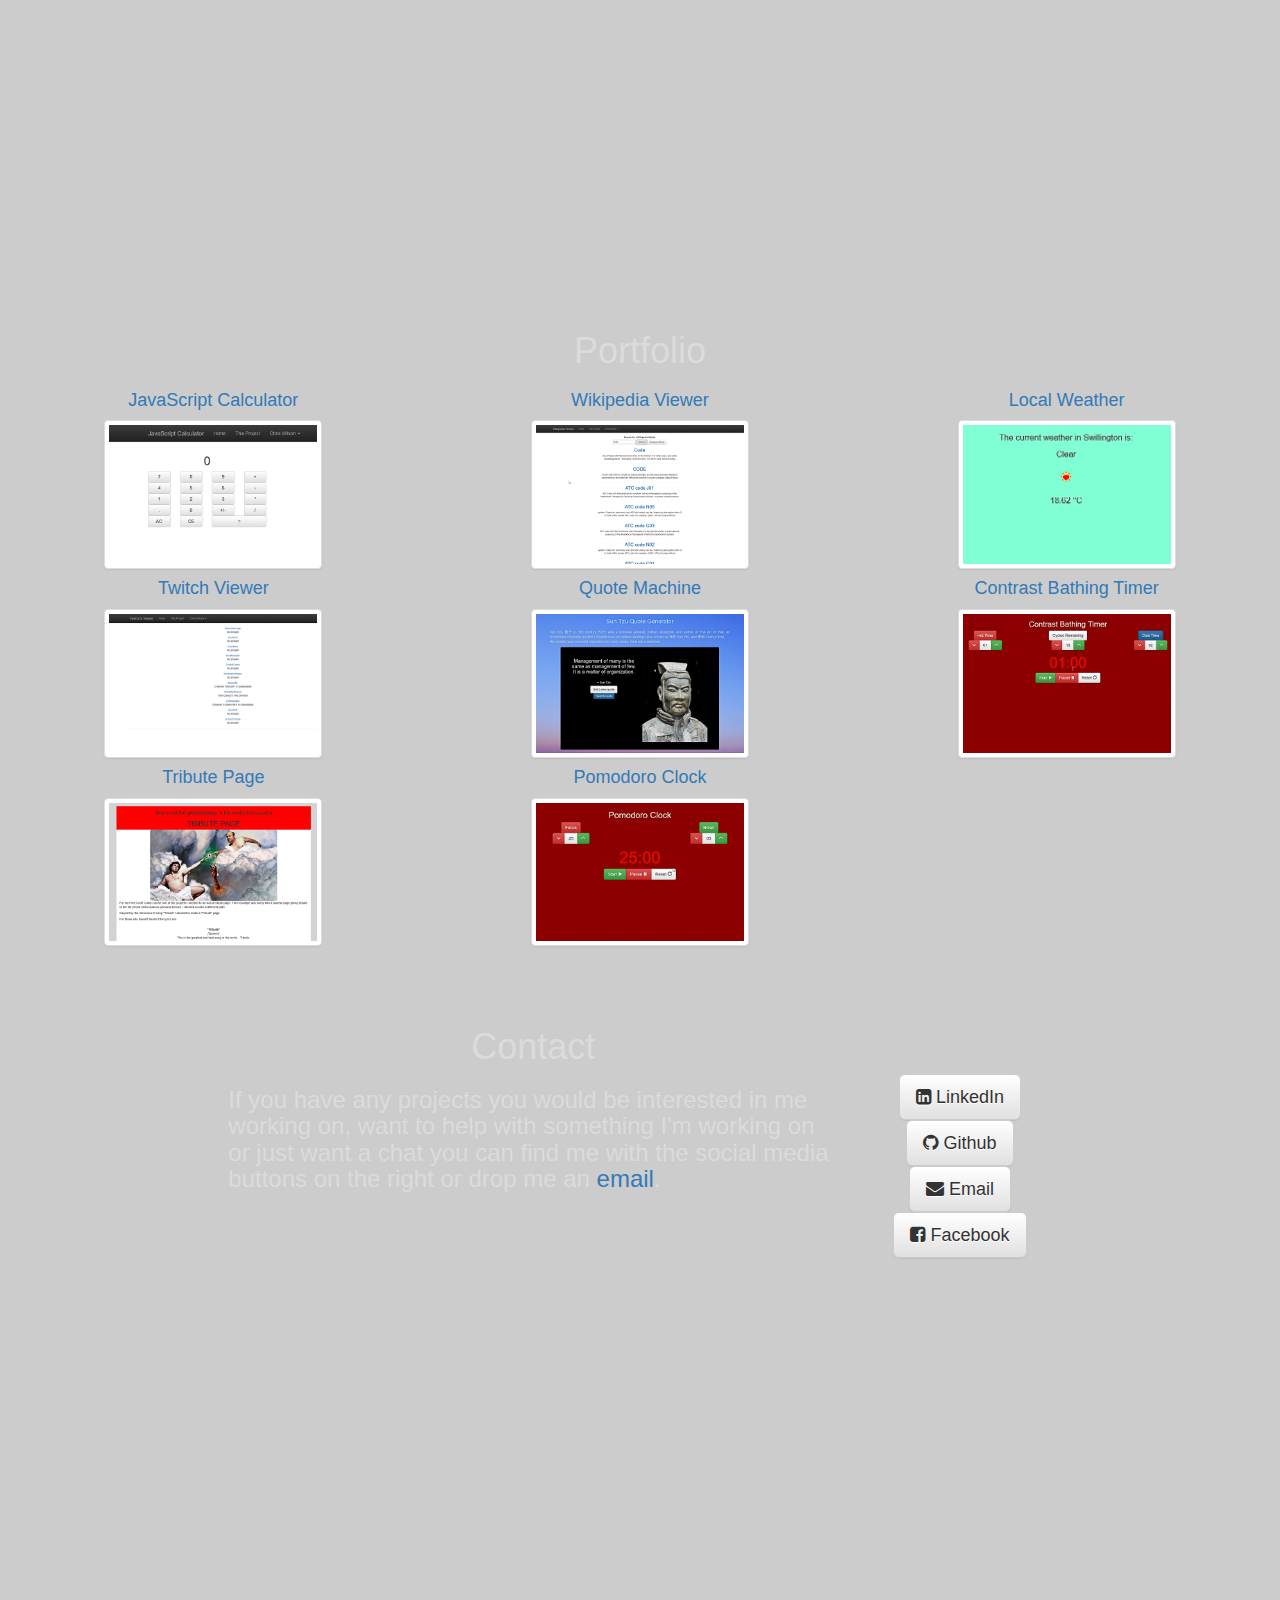
==== commit 48dec73b: ""fixed" issue at top. Fixed issue with portfolio breaking on smaller screen, but now broken on bigge" ====
--- a/index.html
+++ b/index.html
@@ -242,15 +242,15 @@
             <a href="https://uk.linkedin.com/in/blockbeard" class="btn btn-default btn-lg" type="button">
                 <i class="fa fa-linkedin-square"></i> LinkedIn
             </a>
-
+<br>
             <a href="http://www.github.com/blockbeard" class="btn btn-default btn-lg" type="button">
                 <i class="fa fa-github"></i> Github
             </a>
-
+<br>
             <a href="http://mailto:blockbeard8@gmail.com" class="btn btn-default btn-lg" type="button">
                 <i class="fa fa-envelope"></i> Email
             </a>
-
+<br>
             <a href="https://www.facebook.com/profile.php?id=197813131" class="btn btn-default btn-lg" type="button">
                 <i class="fa fa-facebook-square"></i> Facebook
             </a>
--- a/css/theme.css
+++ b/css/theme.css
@@ -1,5 +1,5 @@
 body {
-  padding-top: 70px;
+  padding-top: 50px;
   padding-bottom: 30px;
 }
 
--- a/css/index.css
+++ b/css/index.css
@@ -25,7 +25,6 @@
     -o-background-size: cover;
     background-size: cover;
     background-color: #cccccc;
-    padding-top: 30px;
 
 }
 
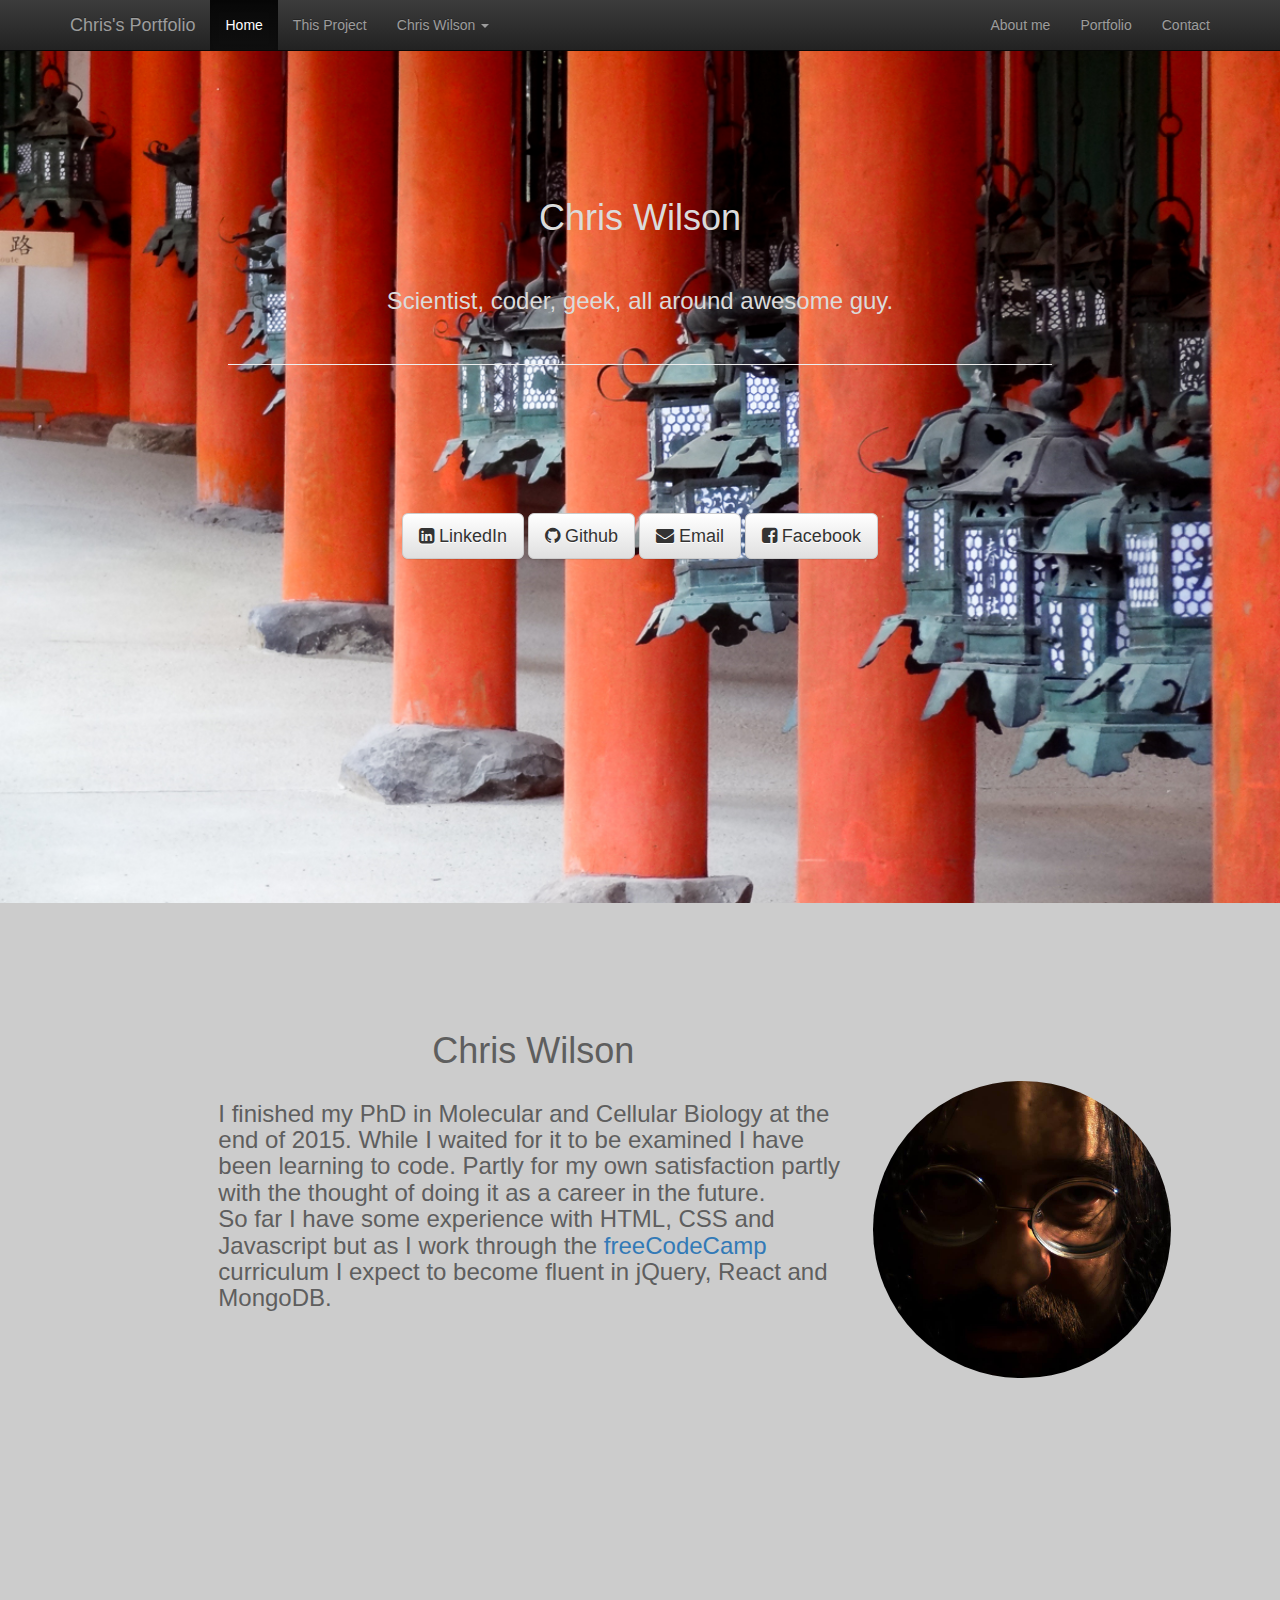
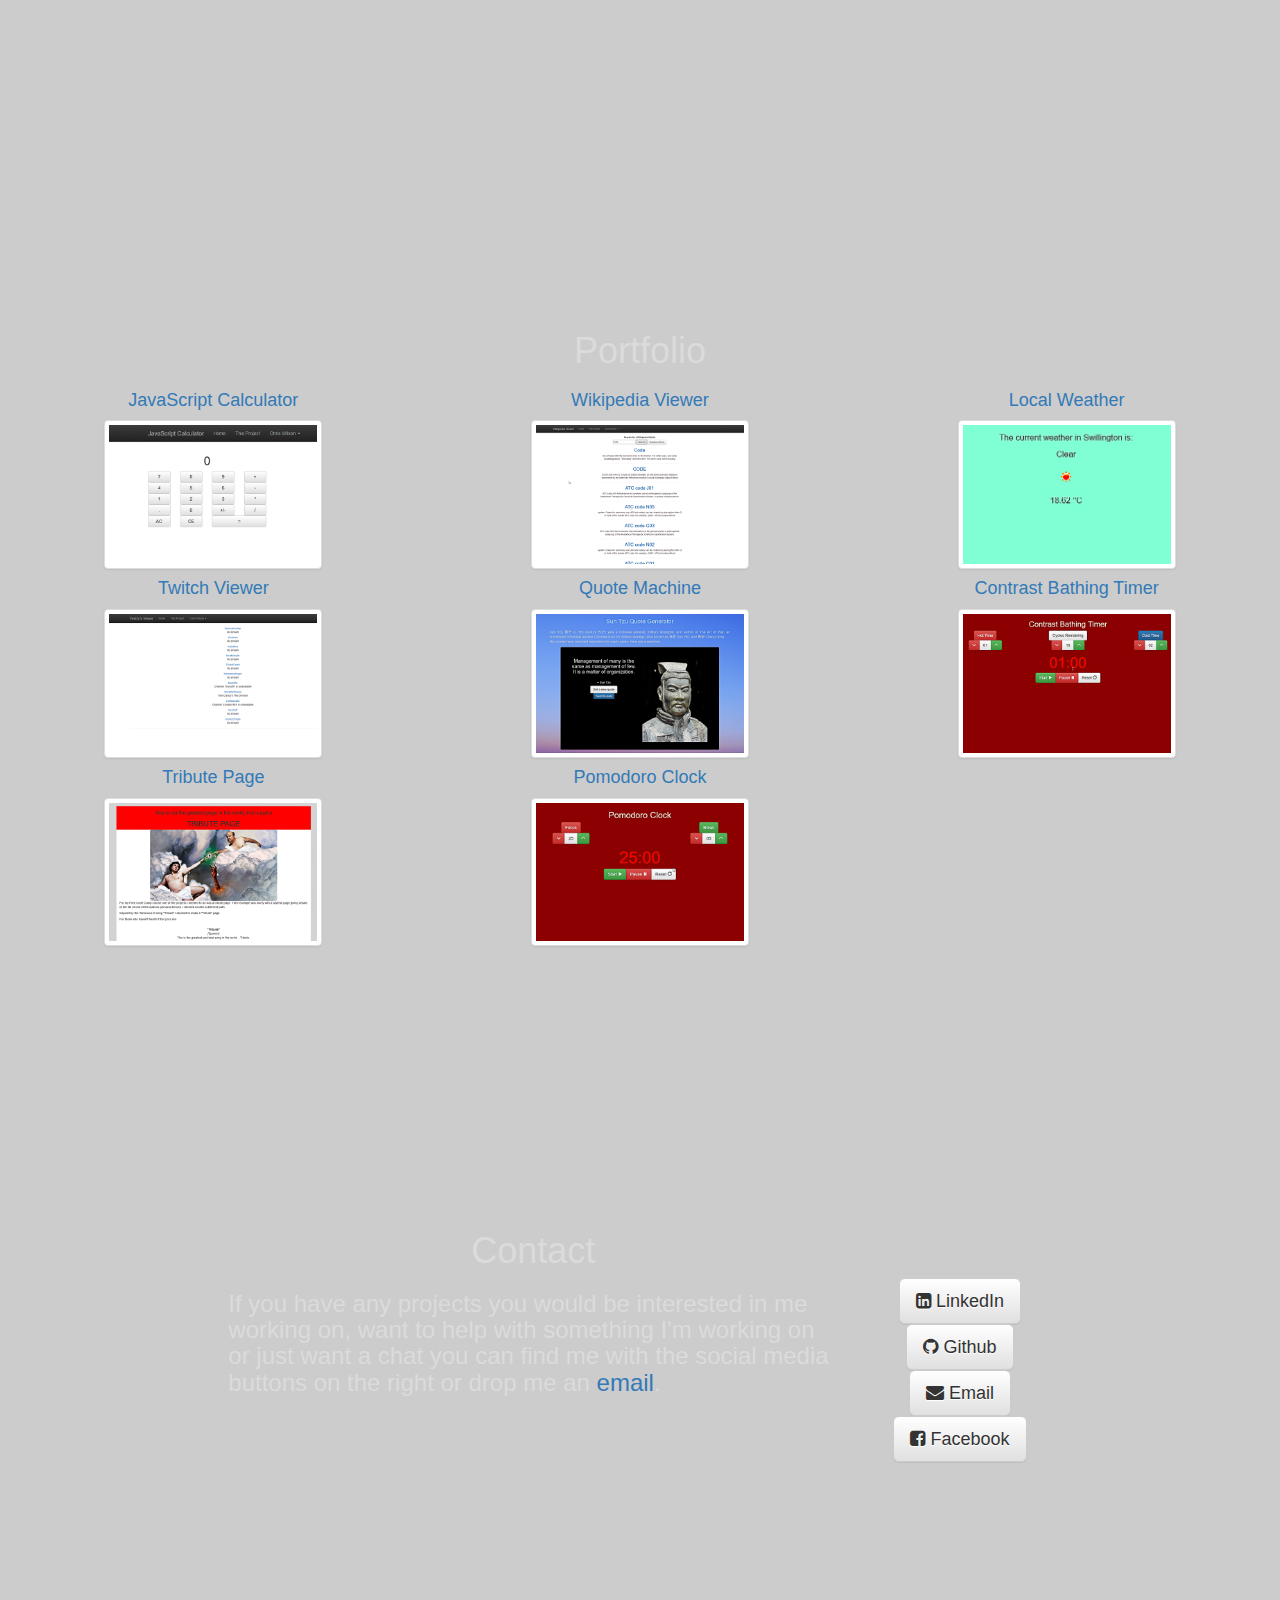
==== commit 1fb91593: "Fixed portfolio breaking different width screens." ====
--- a/index.html
+++ b/index.html
@@ -22,6 +22,7 @@
     <link href="css/theme.css" rel="stylesheet">
     <!-- Custom style for this document -->
     <link href="css/index.css" rel="stylesheet">
+    <link rel='stylesheet' media='screen and (min-width: 971px)' href='css/index_medium.css'>
     <!-- Font Awesome -->
     <link rel="stylesheet" href="https://maxcdn.bootstrapcdn.com/font-awesome/4.5.0/css/font-awesome.min.css">
 
--- a/css/index.css
+++ b/css/index.css
@@ -48,6 +48,8 @@
 
 
 
+
+
 .social-buttons {
     text-align: center;
     padding-top: 10%;
--- a/css/index_medium.css
+++ b/css/index_medium.css
@@ -0,0 +1,3 @@
+.portfolio {
+    height: 100vh;
+}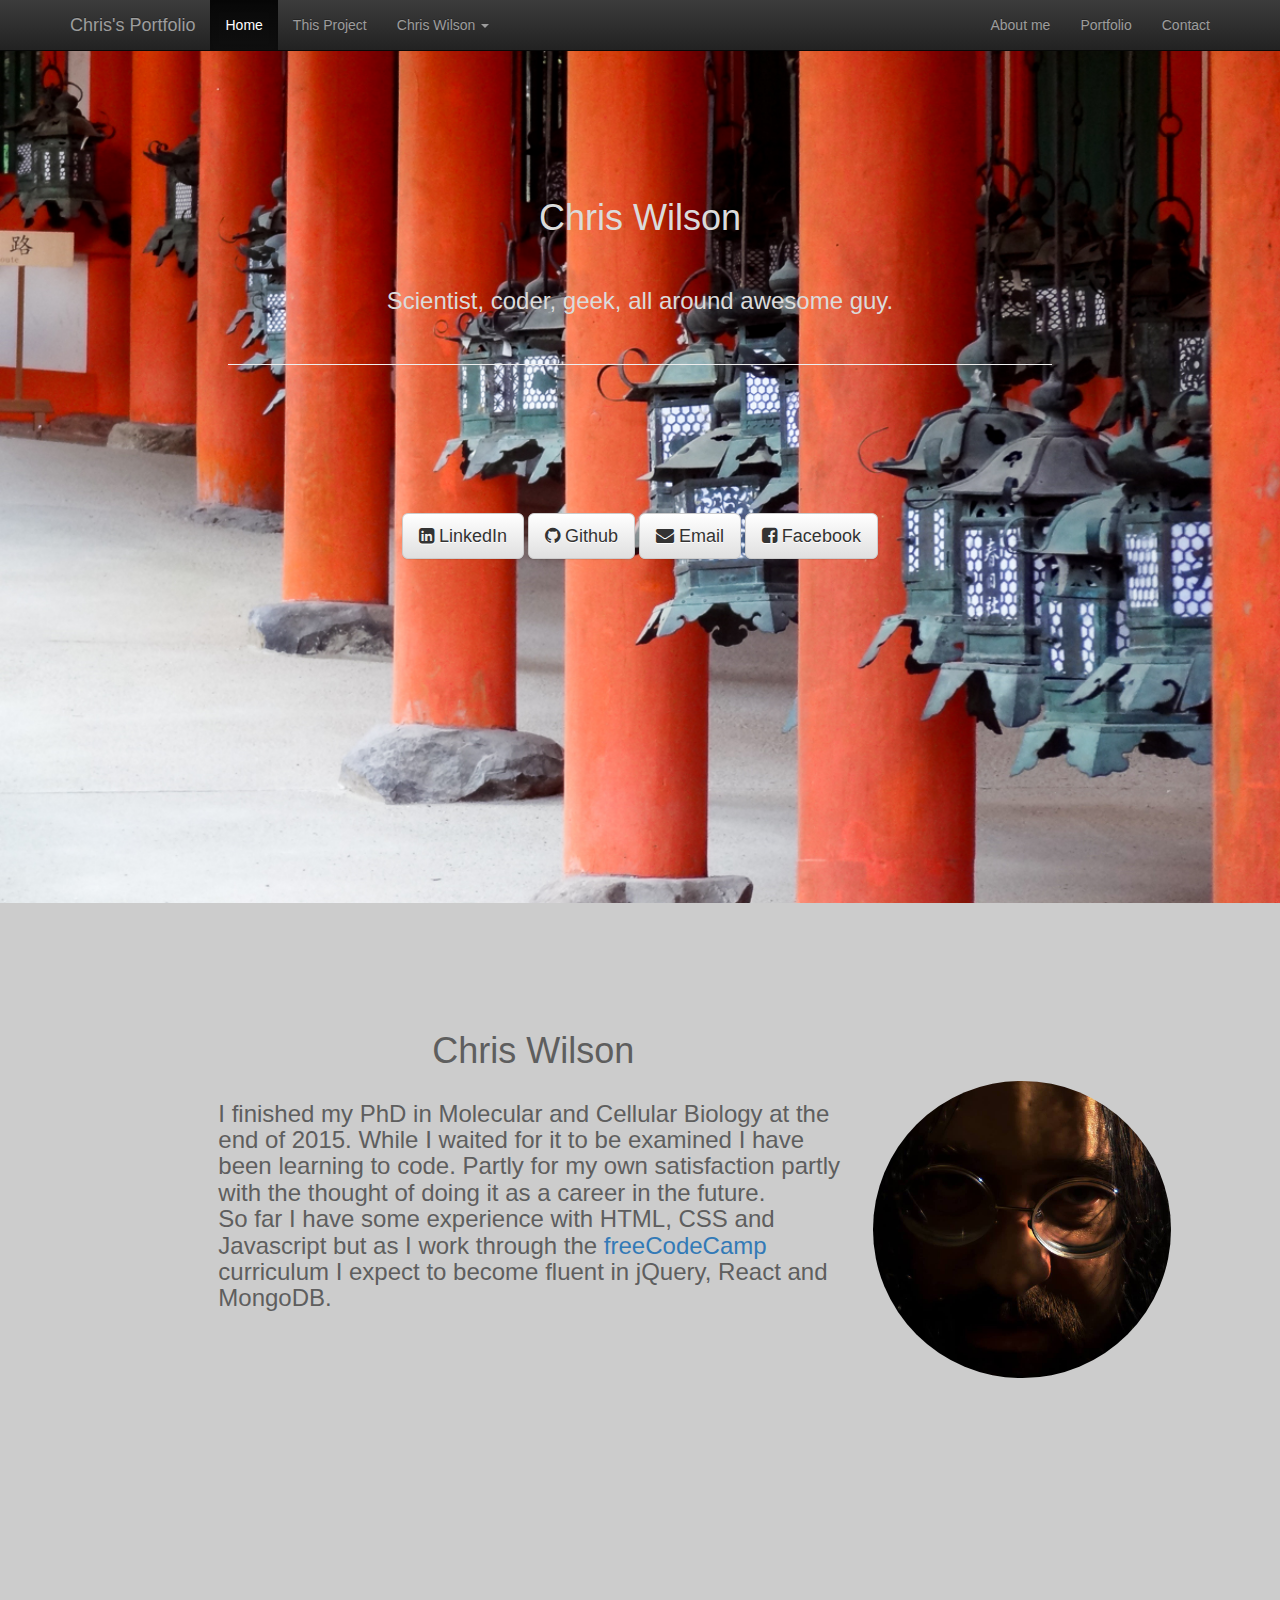
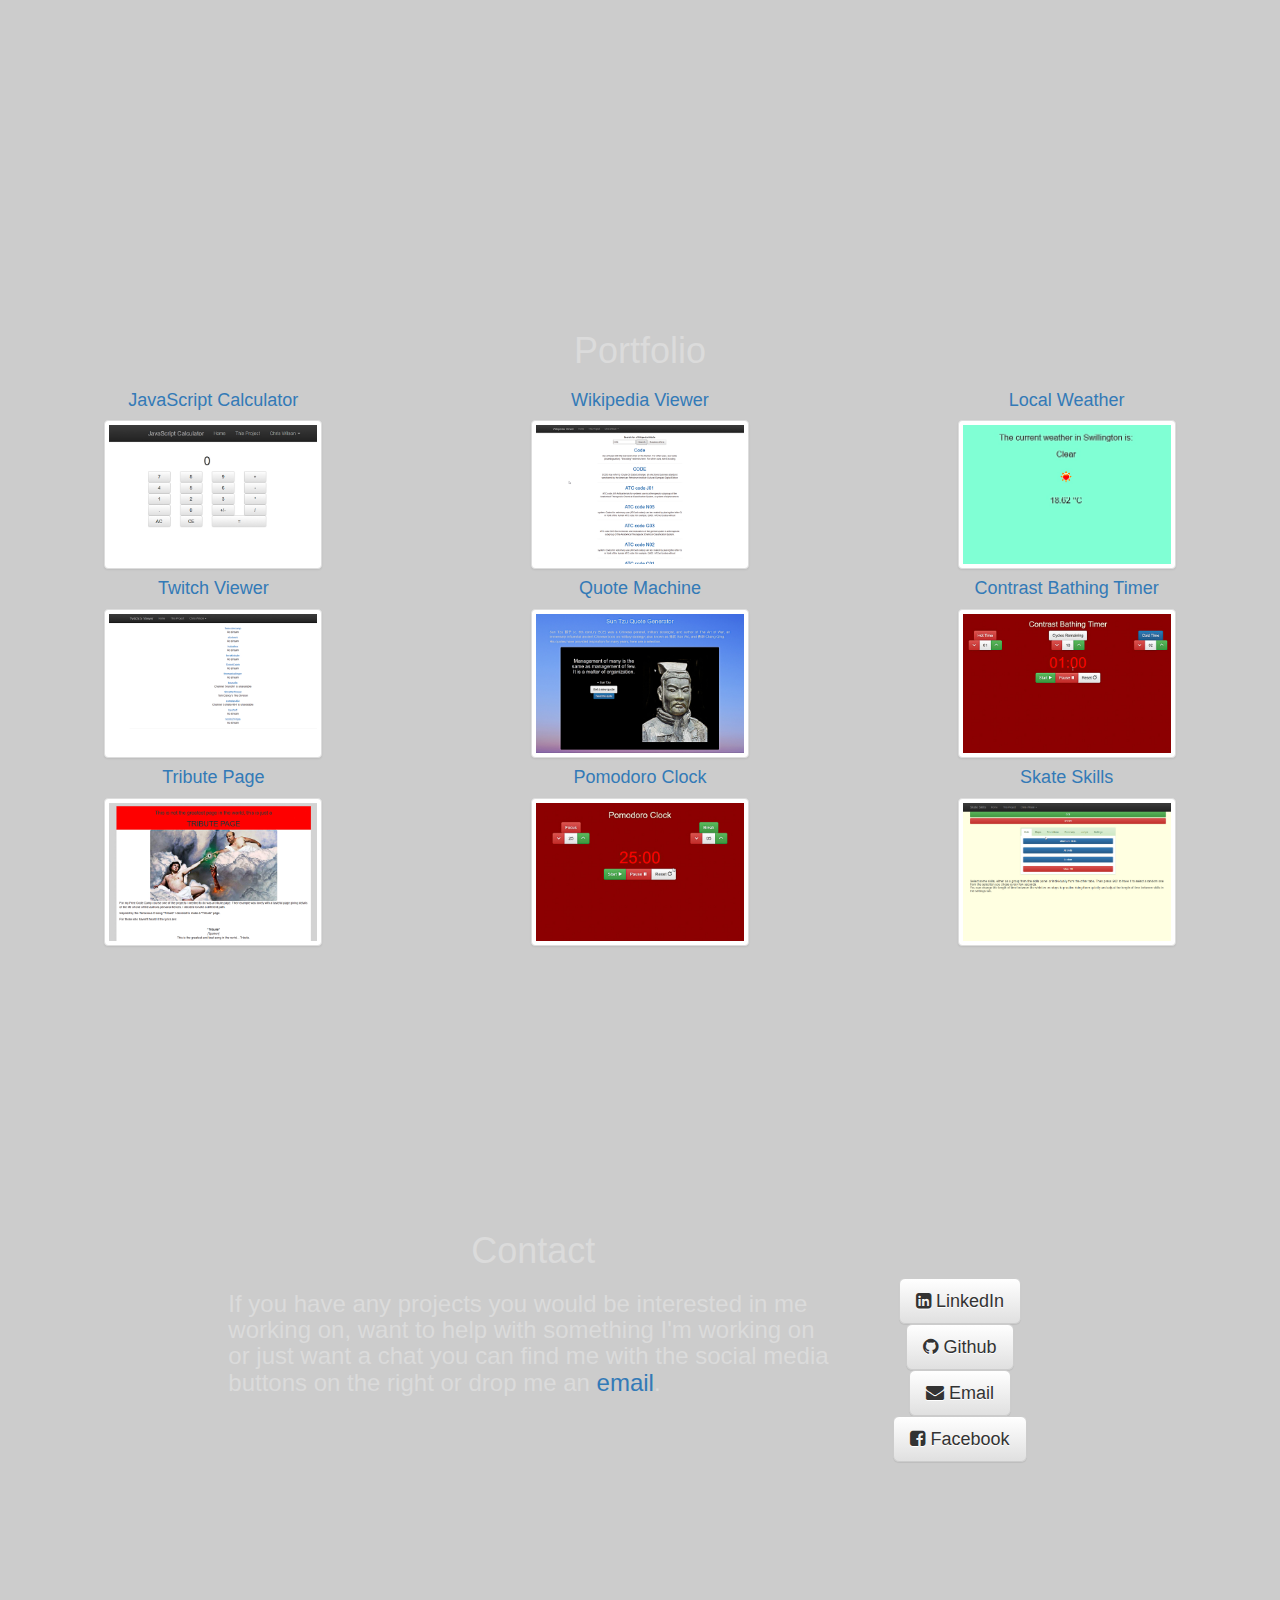
==== commit e6dbcb22: "added skate_skills to portfolio" ====
--- a/index.html
+++ b/index.html
@@ -226,6 +226,14 @@
                 </a>
 
     </div>
+        <div class="col-xs-12 col-sm-6 col-md-4">
+            <a href="skate_skills.html">
+                <h4>Skate Skills</h4>
+                <img src="img/index_thumb_skate_skills.jpg"
+                     class="img-thumbnail img-responsive">
+            </a>
+
+        </div>
         </div>
 
 
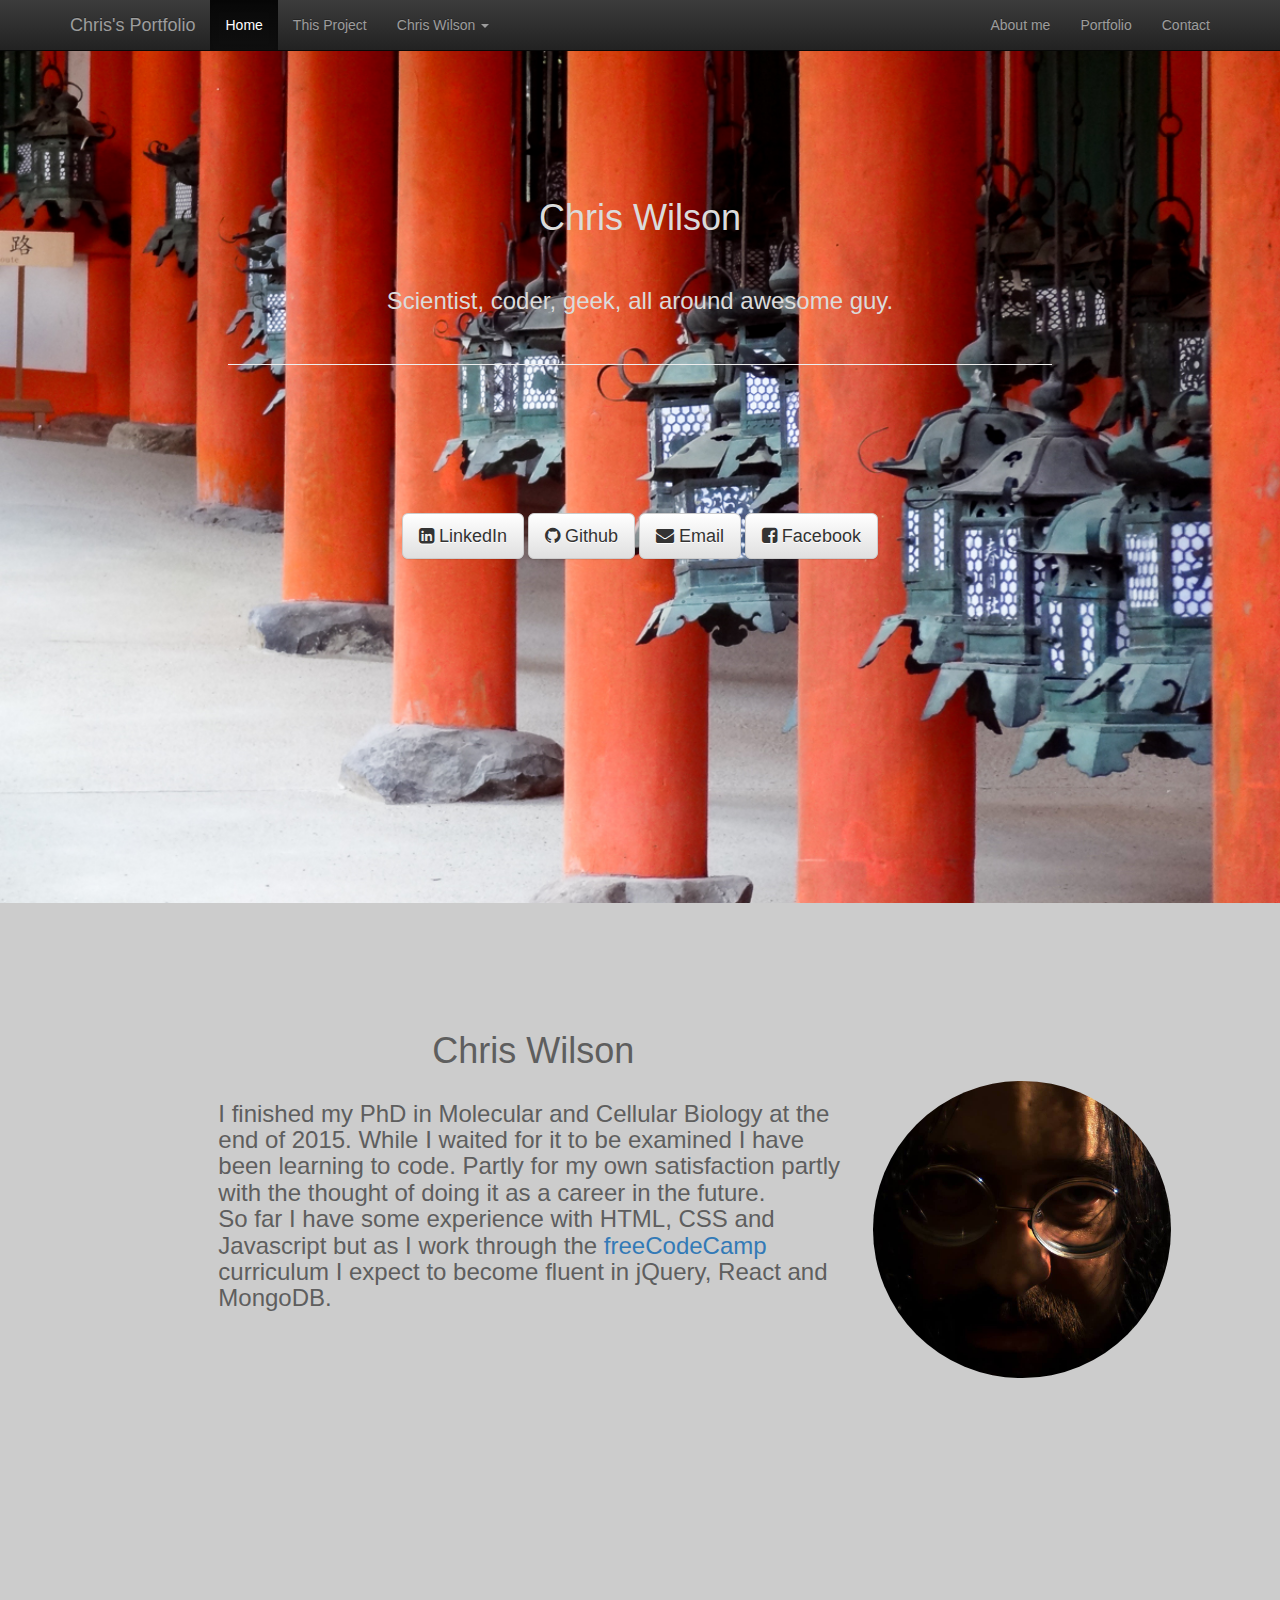
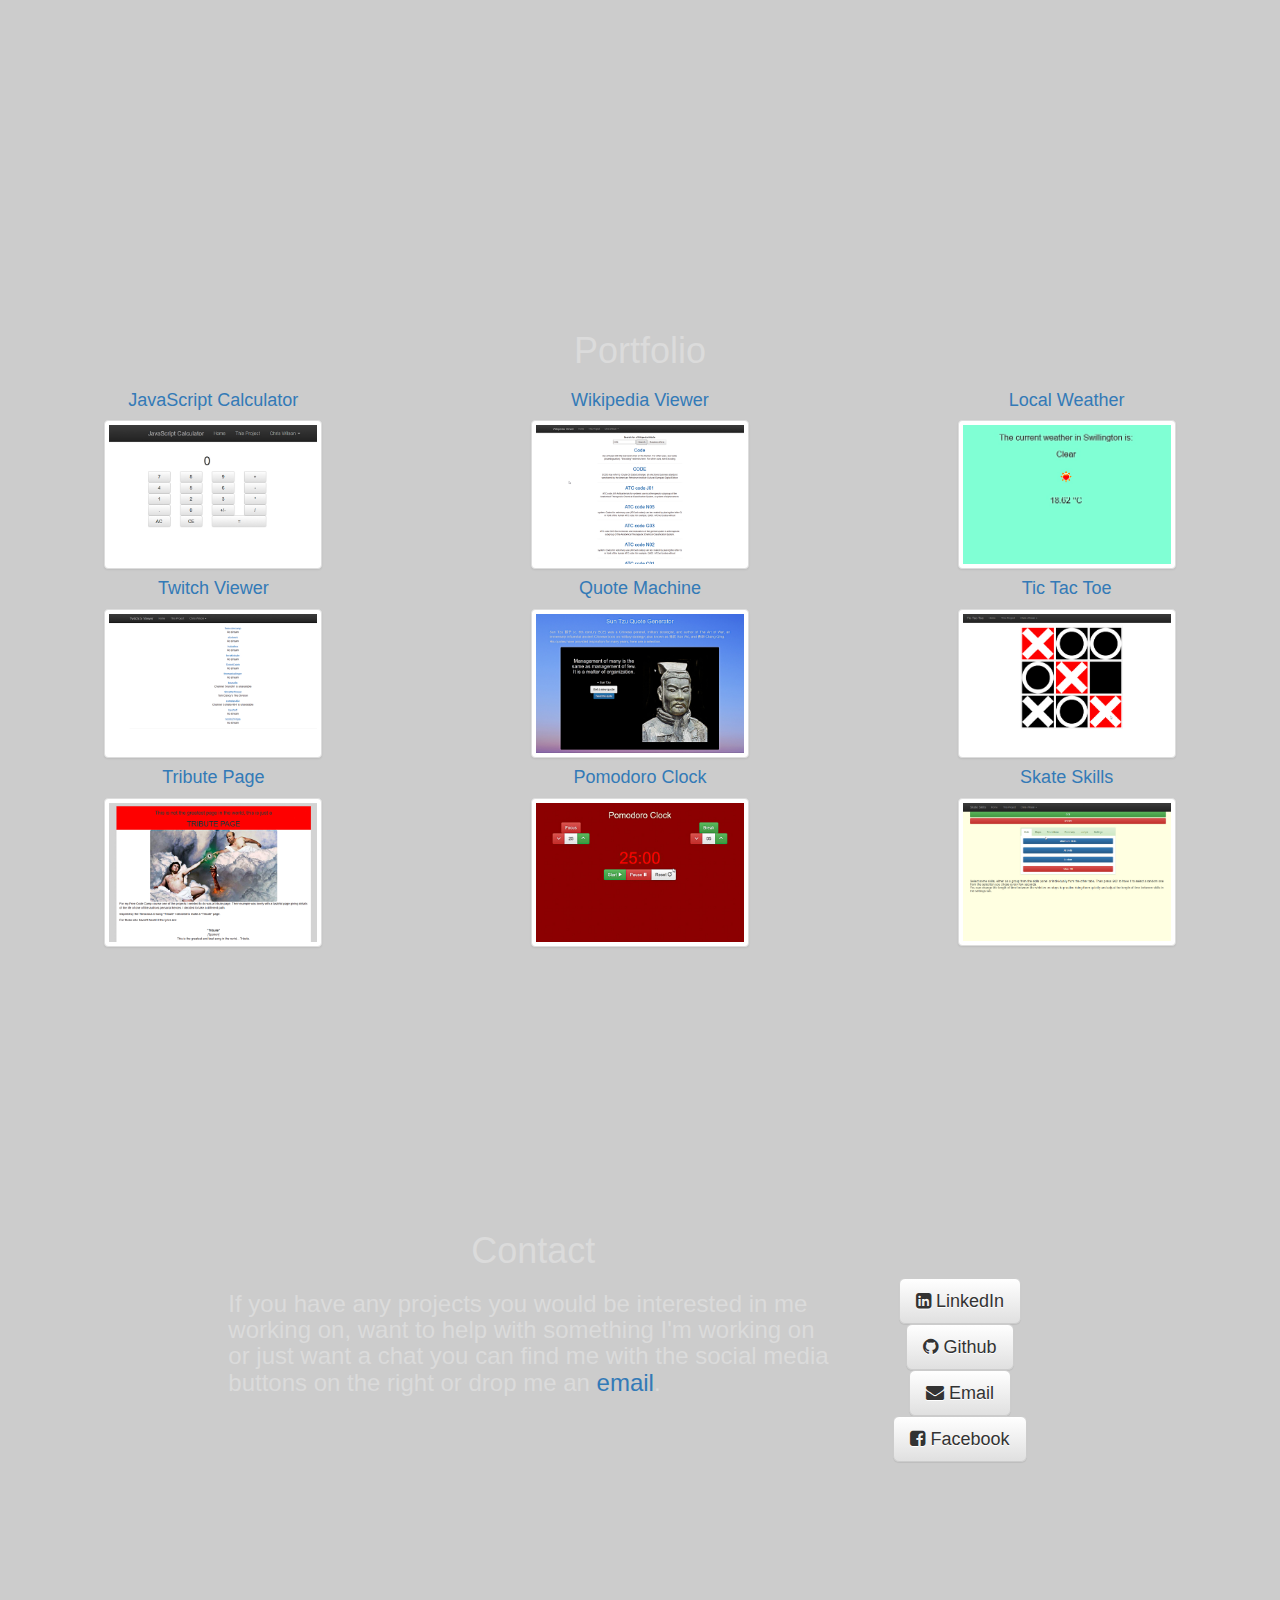
==== commit 0c35ffba: "Updating portfolio" ====
--- a/index.html
+++ b/index.html
@@ -203,13 +203,13 @@
                 </a>
         </div>
         <div class="col-xs-12 col-sm-6 col-md-4">
-            <a href="contrast_bathing_timer.html">
-                <h4>Contrast Bathing Timer</h4>
-            <img src="img/index_thumb_contrast_bathing_timer.jpg"
-                 class="img-thumbnail img-responsive">
-                </a>
-
-</div>
+            <a href="fcc_tic_tac_toe.html">
+                <h4>Tic Tac Toe</h4>
+                <img src="img/index_thumb_tic_tac_toe.jpg"
+                     class="img-thumbnail img-responsive">
+            </a>
+
+        </div>
 
         <div class="col-xs-12 col-sm-6 col-md-4">
             <a href="fcc_tribute_page.html">
@@ -234,6 +234,8 @@
             </a>
 
         </div>
+
+
         </div>
 
 
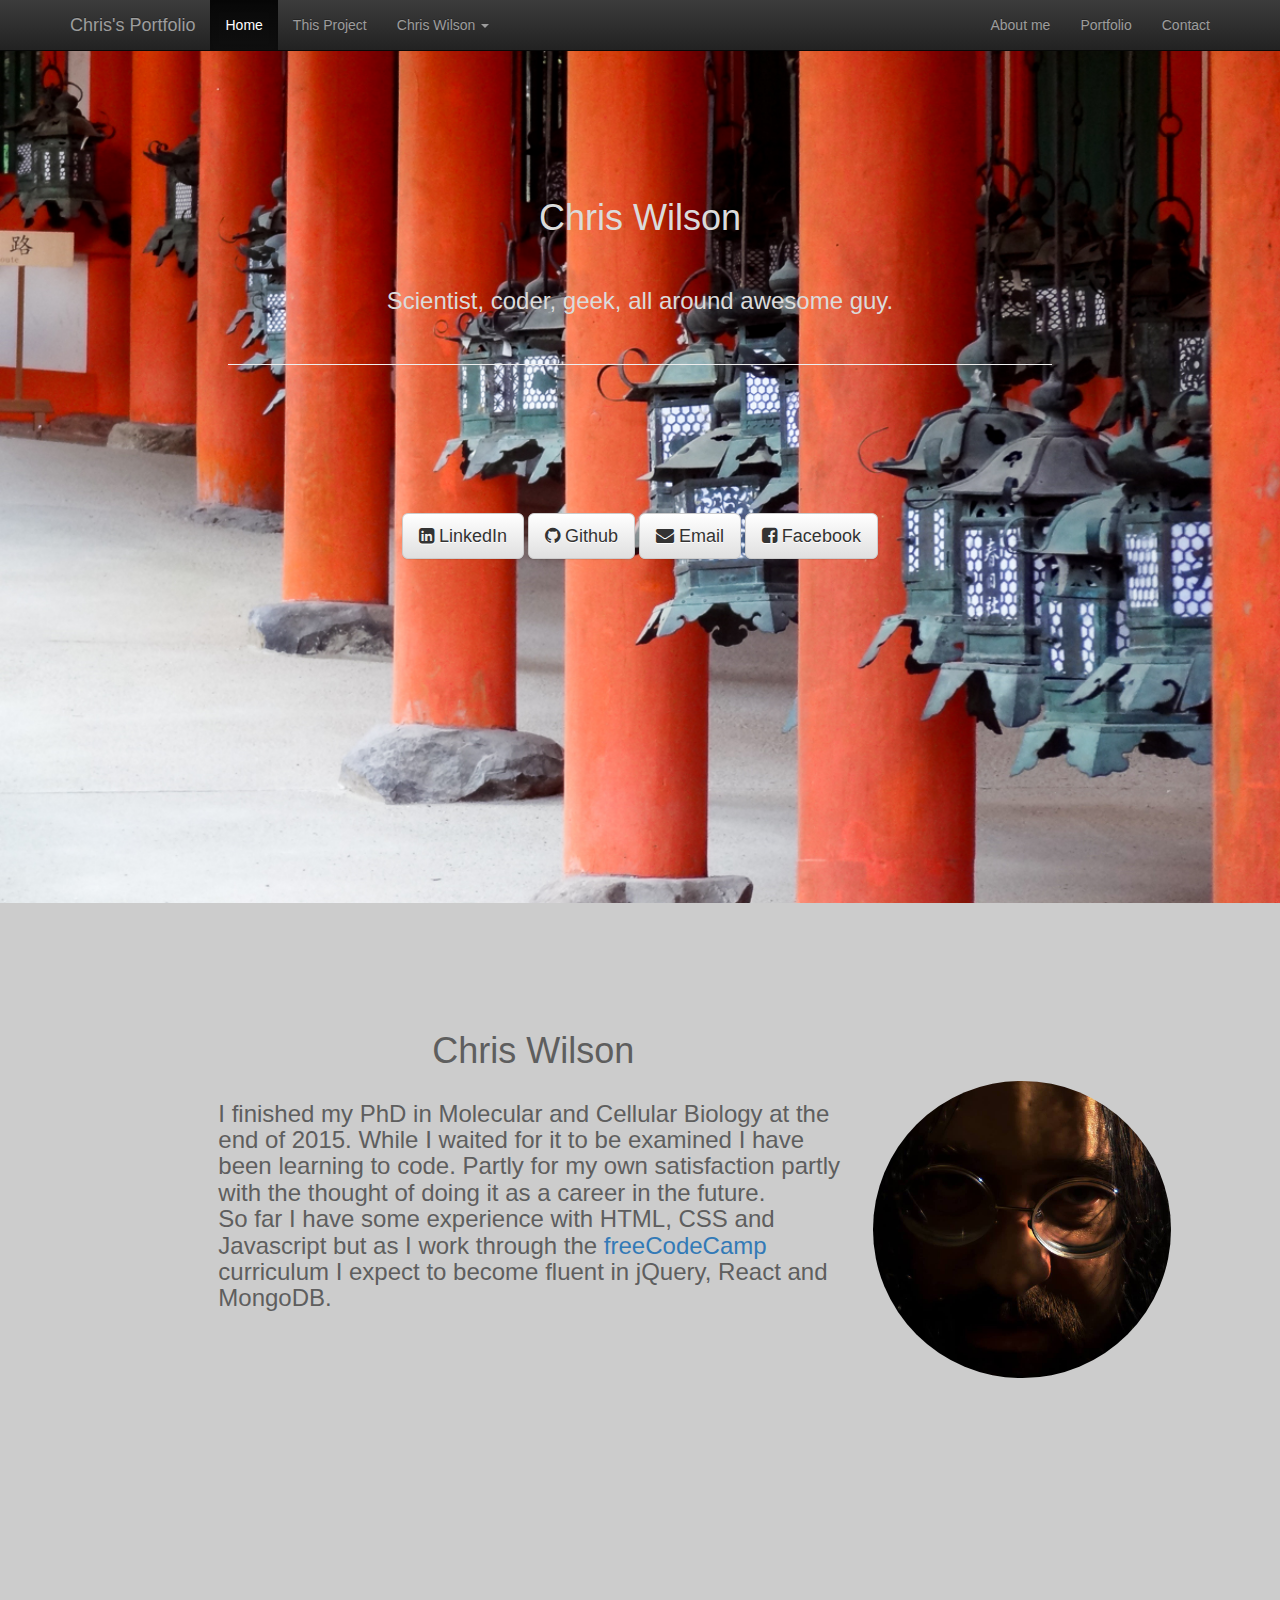
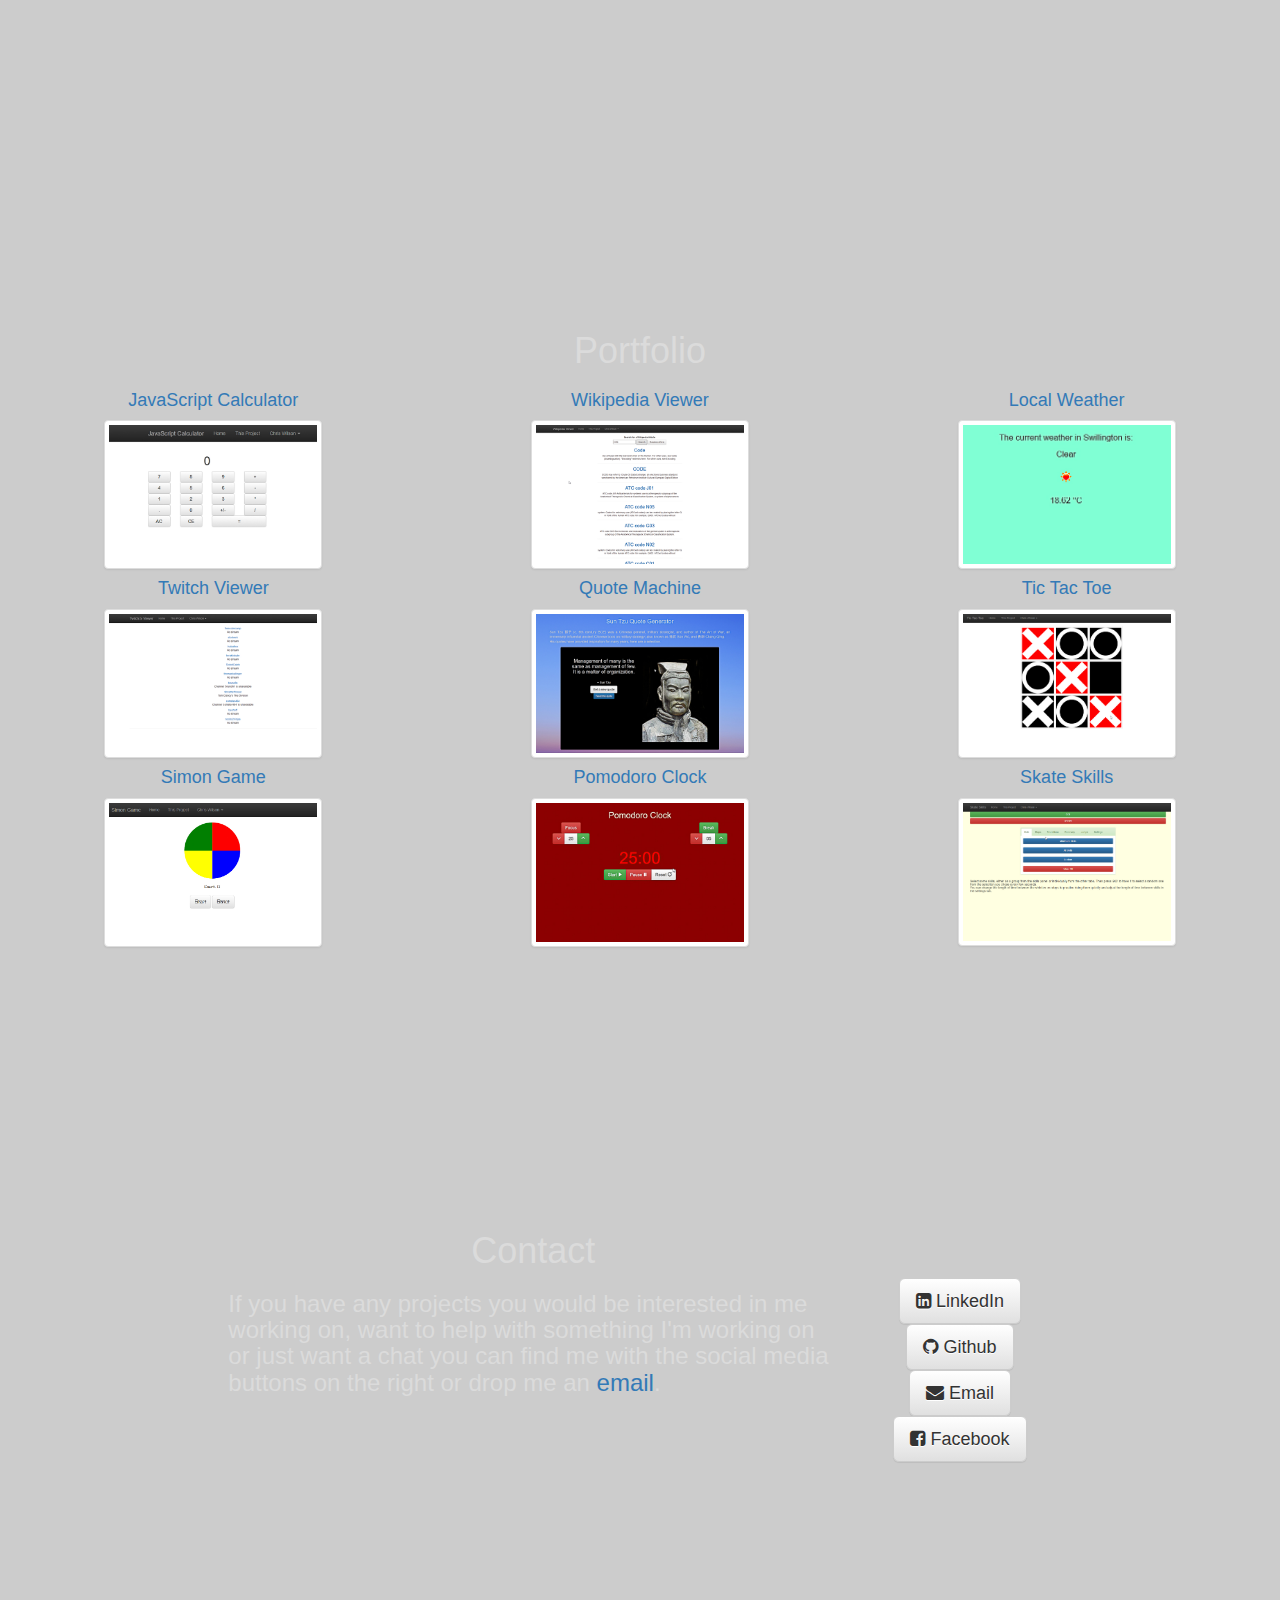
==== commit a60491c7: "Added Simon Game" ====
--- a/index.html
+++ b/index.html
@@ -212,9 +212,9 @@
         </div>
 
         <div class="col-xs-12 col-sm-6 col-md-4">
-            <a href="fcc_tribute_page.html">
-                <h4>Tribute Page</h4>
-                <img src="img/index_thumb_tribute_page.jpg"
+            <a href="fcc_simon_game.html">
+                <h4>Simon Game</h4>
+                <img src="img/index_thumb_simon_game.jpg"
                  class="img-thumbnail img-responsive">
             </a>
         </div>
